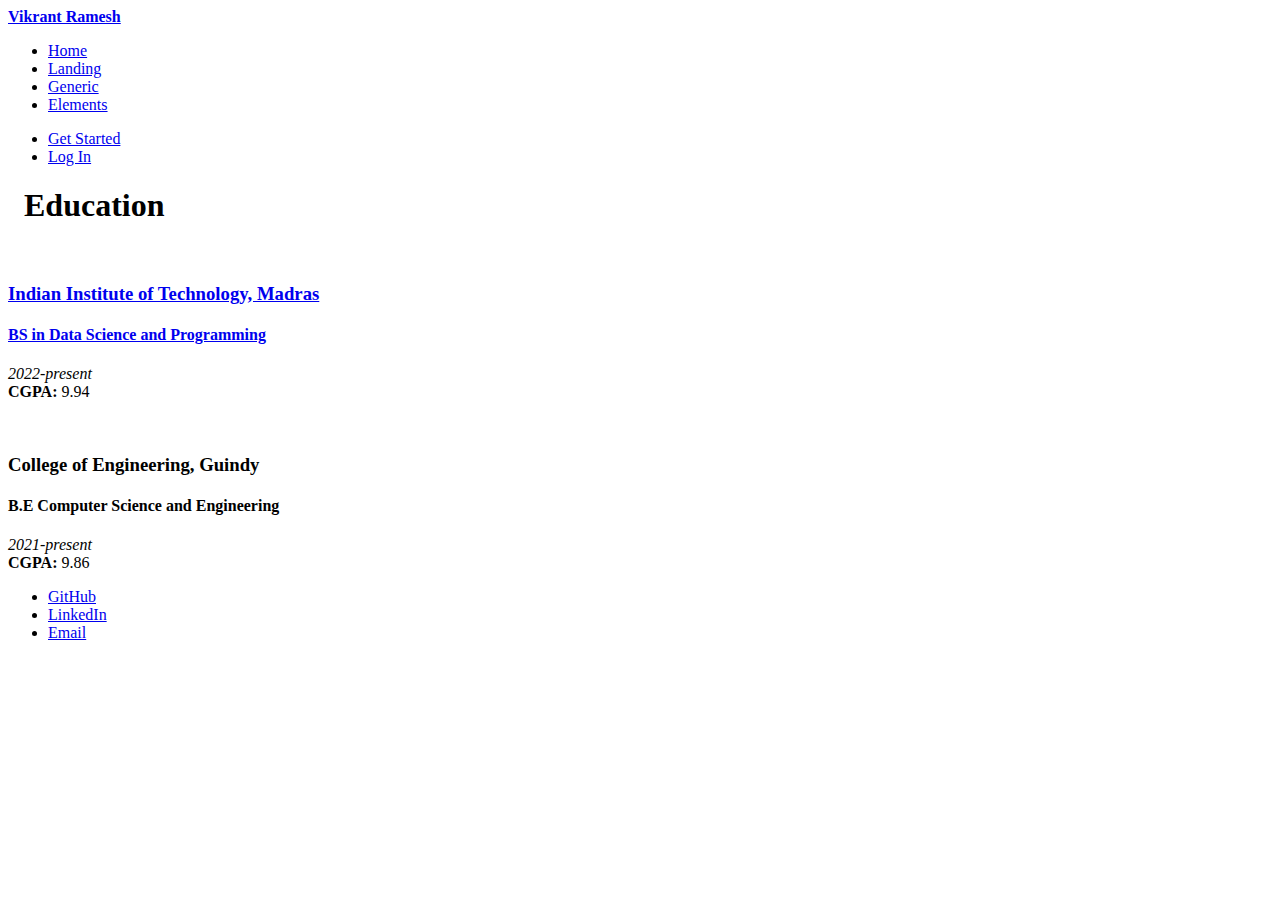
==== education.html @ 9e422441 "Add files via upload" ====
<!DOCTYPE HTML>
<!--
	Forty by HTML5 UP
	html5up.net | @ajlkn
	Free for personal and commercial use under the CCA 3.0 license (html5up.net/license)
-->
<html>
	<head>
		<title>Education</title>
		<meta charset="utf-8" />
		<meta name="viewport" content="width=device-width, initial-scale=1, user-scalable=no" />
		<link rel="stylesheet" href="assets/css/main2.css" />
		<noscript><link rel="stylesheet" href="assets/css/noscript1.css" /></noscript>
	</head>
	<body class="is-preload">

		<!-- Wrapper -->
			<div id="wrapper">

				<!-- Header -->
					<header id="header" class="alt">
						<a href="index.html" class="logo"><strong>Vikrant Ramesh</strong> </a>
					</header>

				<!-- Menu -->
					<nav id="menu">
						<ul class="links">
							<li><a href="index.html">Home</a></li>
							<li><a href="landing.html">Landing</a></li>
							<li><a href="generic.html">Generic</a></li>
							<li><a href="elements.html">Elements</a></li>
						</ul>
						<ul class="actions stacked">
							<li><a href="#" class="button primary fit">Get Started</a></li>
							<li><a href="#" class="button fit">Log In</a></li>
						</ul>
					</nav>

				<!-- Main -->
					<div id="main" class="alt">

						<!-- One -->
							<section id="one" >
								<div class="inner">
									<header class="major">
										<h1 style="margin-left: 1rem;">Education</h1>
									</header>
									<!-- <span class="image main"><img src="images/pic11.jpg" alt="" /></span>
									<p>Donec eget ex magna. Interdum et malesuada fames ac ante ipsum primis in faucibus. Pellentesque venenatis dolor imperdiet dolor mattis sagittis. Praesent rutrum sem diam, vitae egestas enim auctor sit amet. Pellentesque leo mauris, consectetur id ipsum sit amet, fergiat. Pellentesque in mi eu massa lacinia malesuada et a elit. Donec urna ex, lacinia in purus ac, pretium pulvinar mauris. Curabitur sapien risus, commodo eget turpis at, elementum convallis elit. Pellentesque enim turpis, hendrerit.</p>
									<p>Lorem ipsum dolor sit amet, consectetur adipiscing elit. Duis dapibus rutrum facilisis. Class aptent taciti sociosqu ad litora torquent per conubia nostra, per inceptos himenaeos. Etiam tristique libero eu nibh porttitor fermentum. Nullam venenatis erat id vehicula viverra. Nunc ultrices eros ut ultricies condimentum. Mauris risus lacus, blandit sit amet venenatis non, bibendum vitae dolor. Nunc lorem mauris, fringilla in aliquam at, euismod in lectus. Pellentesque habitant morbi tristique senectus et netus et malesuada fames ac turpis egestas. In non lorem sit amet elit placerat maximus. Pellentesque aliquam maximus risus, vel sed vehicula.</p>
									<p>Interdum et malesuada fames ac ante ipsum primis in faucibus. Pellentesque venenatis dolor imperdiet dolor mattis sagittis. Praesent rutrum sem diam, vitae egestas enim auctor sit amet. Pellentesque leo mauris, consectetur id ipsum sit amet, fersapien risus, commodo eget turpis at, elementum convallis elit. Pellentesque enim turpis, hendrerit tristique lorem ipsum dolor.</p> -->
									<section id="two" class="spotlights">
										<section class = "ind">
											<a href="https://app.onlinedegree.iitm.ac.in/student/22F1001029" class="image cont">
												<img src="images\iitm.png" alt="" data-position="center center" />
											</a>
											<div class="content">
												<div class="inner">
													<header class="major">
														<a href="https://app.onlinedegree.iitm.ac.in/student/22F1001029" class = "linked">
															<h3><b>Indian Institute of Technology, Madras</b></h3><h4>BS in Data Science and Programming </h4>
														</a>
													</header>
													<p><i>2022-present</i><br>
                                                        <b>CGPA:</b> 9.94</p>
													
												</div>
											</div>
										</section>
										<section class = "ind">
											<a class="image cont">
												<img src="images\ceg.png" alt="" data-position="center center" />
											</a>
											<div class="content">
												<div class="inner">
													<header class="major">
														<a class = "linked">
															<h3><b>College of Engineering, Guindy</b></h3><h4>B.E Computer Science and Engineering </h4>
														</a>
													</header>
													<p><i>2021-present</i><br>
                                                        <b>CGPA:</b> 9.86</p>
												</div>
											</div>
										</section>
                                </section>
                                </div>
                            </section>

                    </div>
				<!-- Footer -->
					<footer id="footer">
						<div class="inner">
							<ul class="icons">
								<li><a href="https://github.com/VikrantRamesh" class="icon brands alt fa-github"><span class="label">GitHub</span></a></li>
								<li><a href="https://www.linkedin.com/in/vikrant-ramesh-046061190/" class="icon brands alt fa-linkedin-in"><span class="label">LinkedIn</span></a></li>
								<li><a href="mailto: rvikrant2004@gmail.com" class="icon far  alt fa-envelope"><span class="label">Email</span></a></li>
							</ul>
						</div>
					</footer>

			</div>

		<!-- Scripts -->
			<script src="assets/js/jquery.min.js"></script>
			<script src="assets/js/jquery.scrolly.min.js"></script>
			<script src="assets/js/jquery.scrollex.min.js"></script>
			<script src="assets/js/browser.min.js"></script>
			<script src="assets/js/breakpoints.min.js"></script>
			<script src="assets/js/util.js"></script>
			<script src="assets/js/main.js"></script>

	</body>
</html>
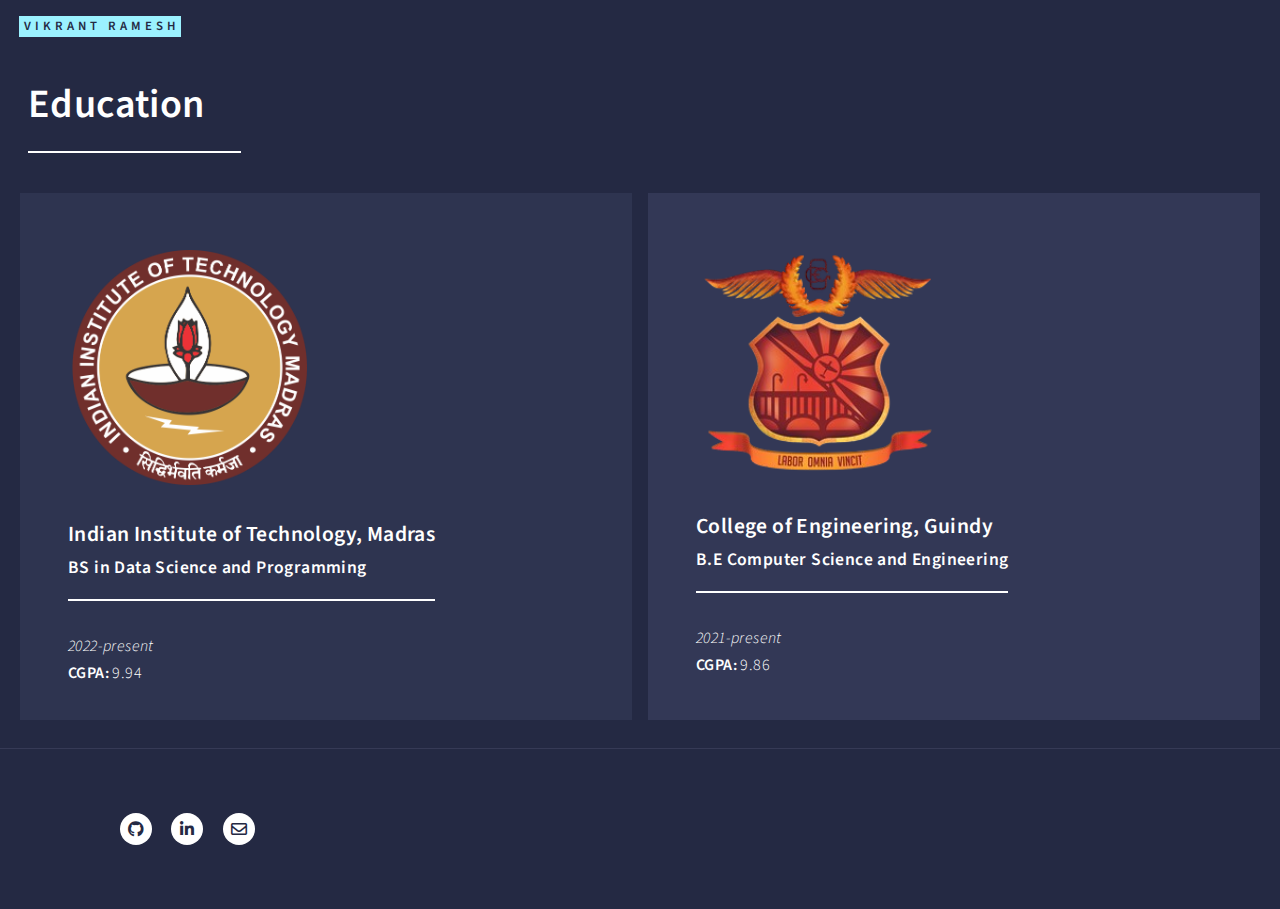
==== commit 1e60e757: "Updating Analytics" ====
--- a/education.html
+++ b/education.html
@@ -12,6 +12,15 @@
 		<link rel="stylesheet" href="assets/css/main2.css" />
 		<noscript><link rel="stylesheet" href="assets/css/noscript1.css" /></noscript>
 	</head>
+		<!-- Google tag (gtag.js) -->
+	<script async src="https://www.googletagmanager.com/gtag/js?id=G-62KSE2J2TE"></script>
+	<script>
+	window.dataLayer = window.dataLayer || [];
+	function gtag(){dataLayer.push(arguments);}
+	gtag('js', new Date());
+
+	gtag('config', 'G-62KSE2J2TE');
+	</script>
 	<body class="is-preload">
 
 		<!-- Wrapper -->
--- a/assets/css/main2.css
+++ b/assets/css/main2.css
@@ -0,0 +1,4063 @@
+@import url(fontawesome-all.min.css);
+@import url("https://fonts.googleapis.com/css?family=Source+Sans+Pro:300,300italic,600,600italic");
+
+/*
+	Forty by HTML5 UP
+	html5up.net | @ajlkn
+	Free for personal and commercial use under the CCA 3.0 license (html5up.net/license)
+*/
+
+html, body, div, span, applet, object,
+iframe, h1, h2, h3, h4, h5, h6, p, blockquote,
+pre, a, abbr, acronym, address, big, cite,
+code, del, dfn, em, img, ins, kbd, q, s, samp,
+small, strike, strong, sub, sup, tt, var, b,
+u, i, center, dl, dt, dd, ol, ul, li, fieldset,
+form, label, legend, table, caption, tbody,
+tfoot, thead, tr, th, td, article, aside,
+canvas, details, embed, figure, figcaption,
+footer, header, hgroup, menu, nav, output, ruby,
+section, summary, time, mark, audio, video {
+	margin: 0;
+	padding: 0;
+	border: 0;
+	font-size: 100%;
+	font: inherit;
+	vertical-align: baseline;}
+
+article, aside, details, figcaption, figure,
+footer, header, hgroup, menu, nav, section {
+	display: block;}
+
+body {
+	line-height: 1;
+}
+
+ol, ul {
+	list-style: none;
+}
+
+blockquote, q {
+	quotes: none;
+}
+
+	blockquote:before, blockquote:after, q:before, q:after {
+		content: '';
+		content: none;
+	}
+
+table {
+	border-collapse: collapse;
+	border-spacing: 0;
+}
+
+body {
+	-webkit-text-size-adjust: none;
+}
+
+mark {
+	background-color: transparent;
+	color: inherit;
+}
+
+input::-moz-focus-inner {
+	border: 0;
+	padding: 0;
+}
+
+input, select, textarea {
+	-moz-appearance: none;
+	-webkit-appearance: none;
+	-ms-appearance: none;
+	appearance: none;
+}
+
+/* Basic */
+
+	@-ms-viewport {
+		width: device-width;
+	}
+
+	body {
+		-ms-overflow-style: scrollbar;
+	}
+
+	@media screen and (max-width: 480px) {
+
+		html, body {
+			min-width: 320px;
+		}
+
+	}
+
+	html {
+		box-sizing: border-box;
+	}
+
+	*, *:before, *:after {
+		box-sizing: inherit;
+	}
+
+	body {
+		background: #242943;
+	}
+
+		/* body.is-preload *, body.is-preload *:before, body.is-preload *:after {
+			-moz-animation: none !important;
+			-webkit-animation: none !important;
+			-ms-animation: none !important;
+			animation: none !important;
+			-moz-transition: none !important;
+			-webkit-transition: none !important;
+			-ms-transition: none !important;
+			transition: none !important;
+		} */
+
+/* Type */
+
+	body, input, select, textarea {
+		color: #ffffff;
+		font-family: "Source Sans Pro", Helvetica, sans-serif;
+		font-size: 17pt;
+		font-weight: 300;
+		letter-spacing: 0.025em;
+		line-height: 1.65;
+	}
+
+		@media screen and (max-width: 1680px) {
+
+			body, input, select, textarea {
+				font-size: 14pt;
+			}
+
+		}
+
+		@media screen and (max-width: 1280px) {
+
+			body, input, select, textarea {
+				font-size: 12pt;
+			}
+
+		}
+
+		@media screen and (max-width: 360px) {
+
+			body, input, select, textarea {
+				font-size: 11pt;
+			}
+
+		}
+
+	a {
+		-moz-transition: color 0.2s ease-in-out, border-bottom-color 0.2s ease-in-out;
+		-webkit-transition: color 0.2s ease-in-out, border-bottom-color 0.2s ease-in-out;
+		-ms-transition: color 0.2s ease-in-out, border-bottom-color 0.2s ease-in-out;
+		transition: color 0.2s ease-in-out, border-bottom-color 0.2s ease-in-out;
+		border-bottom: dotted 1px;
+		color: inherit;
+		text-decoration: none;
+	}
+
+		a:hover {
+			border-bottom-color: transparent;
+			color: #9bf1ff !important;
+		}
+
+		a:active {
+			color: #53e3fb !important;
+		}
+
+	strong, b {
+		color: #ffffff;
+		font-weight: 600;
+	}
+
+	em, i {
+		font-style: italic;
+	}
+
+	p {
+		margin: 0 0 2em 0;
+	}
+
+	h1,  h3, h4, h5, h6 {
+		color: #ffffff;
+		font-weight: 600;
+		line-height: 1.65;
+		margin: 0 0 1em 0;
+	}
+
+		h1 a, h2 a, h3 a, h4 a, h5 a, h6 a {
+			color: inherit;
+			border-bottom: 0;
+		}
+
+	h1 {
+		font-size: 2.5em;
+	}
+
+	h2 {
+		font-size: 1.75em;
+	}
+
+	h3 {
+		font-size: 1.35em;
+	}
+
+	h4 {
+		font-size: 1.1em;
+	}
+
+	h5 {
+		font-size: 0.9em;
+	}
+
+	h6 {
+		font-size: 0.7em;
+	}
+
+	@media screen and (max-width: 736px) {
+
+		h1 {
+			font-size: 2em;
+		}
+
+		h2 {
+			font-size: 1.5em;
+		}
+
+		h3 {
+			font-size: 1.25em;
+		}
+
+	}
+
+	sub {
+		font-size: 0.8em;
+		position: relative;
+		top: 0.5em;
+	}
+
+	sup {
+		font-size: 0.8em;
+		position: relative;
+		top: -0.5em;
+	}
+
+	blockquote {
+		border-left: solid 4px rgba(212, 212, 255, 0.1);
+		font-style: italic;
+		margin: 0 0 2em 0;
+		padding: 0.5em 0 0.5em 2em;
+	}
+
+	code {
+		background: rgba(212, 212, 255, 0.035);
+		font-family: "Courier New", monospace;
+		font-size: 0.9em;
+		margin: 0 0.25em;
+		padding: 0.25em 0.65em;
+	}
+
+	pre {
+		-webkit-overflow-scrolling: touch;
+		font-family: "Courier New", monospace;
+		font-size: 0.9em;
+		margin: 0 0 2em 0;
+	}
+
+		pre code {
+			display: block;
+			line-height: 1.75;
+			padding: 1em 1.5em;
+			overflow-x: auto;
+		}
+
+	hr {
+		border: 0;
+		border-bottom: solid 1px rgba(212, 212, 255, 0.1);
+		margin: 2em 0;
+	}
+
+		hr.major {
+			margin: 3em 0;
+		}
+
+	.align-left {
+		text-align: left;
+	}
+
+	.align-center {
+		text-align: center;
+	}
+
+	.align-right {
+		text-align: right;
+	}
+
+/* Row */
+
+	.row {
+		display: flex;
+		flex-wrap: wrap;
+		box-sizing: border-box;
+		align-items: stretch;
+	}
+
+		.row > * {
+			box-sizing: border-box;
+		}
+
+		.row.gtr-uniform > * > :last-child {
+			margin-bottom: 0;
+		}
+
+		.row.aln-left {
+			justify-content: flex-start;
+		}
+
+		.row.aln-center {
+			justify-content: center;
+		}
+
+		.row.aln-right {
+			justify-content: flex-end;
+		}
+
+		.row.aln-top {
+			align-items: flex-start;
+		}
+
+		.row.aln-middle {
+			align-items: center;
+		}
+
+		.row.aln-bottom {
+			align-items: flex-end;
+		}
+
+		.row > .imp {
+			order: -1;
+		}
+
+		.row > .col-1 {
+			width: 8.33333%;
+		}
+
+		.row > .off-1 {
+			margin-left: 8.33333%;
+		}
+
+		.row > .col-2 {
+			width: 16.66667%;
+		}
+
+		.row > .off-2 {
+			margin-left: 16.66667%;
+		}
+
+		.row > .col-3 {
+			width: 25%;
+		}
+
+		.row > .off-3 {
+			margin-left: 25%;
+		}
+
+		.row > .col-4 {
+			width: 33.33333%;
+		}
+
+		.row > .off-4 {
+			margin-left: 33.33333%;
+		}
+
+		.row > .col-5 {
+			width: 41.66667%;
+		}
+
+		.row > .off-5 {
+			margin-left: 41.66667%;
+		}
+
+		.row > .col-6 {
+			width: 50%;
+		}
+
+		.row > .off-6 {
+			margin-left: 50%;
+		}
+
+		.row > .col-7 {
+			width: 58.33333%;
+		}
+
+		.row > .off-7 {
+			margin-left: 58.33333%;
+		}
+
+		.row > .col-8 {
+			width: 66.66667%;
+		}
+
+		.row > .off-8 {
+			margin-left: 66.66667%;
+		}
+
+		.row > .col-9 {
+			width: 75%;
+		}
+
+		.row > .off-9 {
+			margin-left: 75%;
+		}
+
+		.row > .col-10 {
+			width: 83.33333%;
+		}
+
+		.row > .off-10 {
+			margin-left: 83.33333%;
+		}
+
+		.row > .col-11 {
+			width: 91.66667%;
+		}
+
+		.row > .off-11 {
+			margin-left: 91.66667%;
+		}
+
+		.row > .col-12 {
+			width: 100%;
+		}
+
+		.row > .off-12 {
+			margin-left: 100%;
+		}
+
+		.row.gtr-0 {
+			margin-top: 0;
+			margin-left: 0em;
+		}
+
+			.row.gtr-0 > * {
+				padding: 0 0 0 0em;
+			}
+
+			.row.gtr-0.gtr-uniform {
+				margin-top: 0em;
+			}
+
+				.row.gtr-0.gtr-uniform > * {
+					padding-top: 0em;
+				}
+
+		.row.gtr-25 {
+			margin-top: 0;
+			margin-left: -0.5em;
+		}
+
+			.row.gtr-25 > * {
+				padding: 0 0 0 0.5em;
+			}
+
+			.row.gtr-25.gtr-uniform {
+				margin-top: -0.5em;
+			}
+
+				.row.gtr-25.gtr-uniform > * {
+					padding-top: 0.5em;
+				}
+
+		.row.gtr-50 {
+			margin-top: 0;
+			margin-left: -1em;
+		}
+
+			.row.gtr-50 > * {
+				padding: 0 0 0 1em;
+			}
+
+			.row.gtr-50.gtr-uniform {
+				margin-top: -1em;
+			}
+
+				.row.gtr-50.gtr-uniform > * {
+					padding-top: 1em;
+				}
+
+		.row {
+			margin-top: 0;
+			margin-left: -2em;
+		}
+
+			.row > * {
+				padding: 0 0 0 2em;
+			}
+
+			.row.gtr-uniform {
+				margin-top: -2em;
+			}
+
+				.row.gtr-uniform > * {
+					padding-top: 2em;
+				}
+
+		.row.gtr-150 {
+			margin-top: 0;
+			margin-left: -3em;
+		}
+
+			.row.gtr-150 > * {
+				padding: 0 0 0 3em;
+			}
+
+			.row.gtr-150.gtr-uniform {
+				margin-top: -3em;
+			}
+
+				.row.gtr-150.gtr-uniform > * {
+					padding-top: 3em;
+				}
+
+		.row.gtr-200 {
+			margin-top: 0;
+			margin-left: -4em;
+		}
+
+			.row.gtr-200 > * {
+				padding: 0 0 0 4em;
+			}
+
+			.row.gtr-200.gtr-uniform {
+				margin-top: -4em;
+			}
+
+				.row.gtr-200.gtr-uniform > * {
+					padding-top: 4em;
+				}
+
+		@media screen and (max-width: 1680px) {
+
+			.row {
+				display: flex;
+				flex-wrap: wrap;
+				box-sizing: border-box;
+				align-items: stretch;
+			}
+
+				.row > * {
+					box-sizing: border-box;
+				}
+
+				.row.gtr-uniform > * > :last-child {
+					margin-bottom: 0;
+				}
+
+				.row.aln-left {
+					justify-content: flex-start;
+				}
+
+				.row.aln-center {
+					justify-content: center;
+				}
+
+				.row.aln-right {
+					justify-content: flex-end;
+				}
+
+				.row.aln-top {
+					align-items: flex-start;
+				}
+
+				.row.aln-middle {
+					align-items: center;
+				}
+
+				.row.aln-bottom {
+					align-items: flex-end;
+				}
+
+				.row > .imp-xlarge {
+					order: -1;
+				}
+
+				.row > .col-1-xlarge {
+					width: 8.33333%;
+				}
+
+				.row > .off-1-xlarge {
+					margin-left: 8.33333%;
+				}
+
+				.row > .col-2-xlarge {
+					width: 16.66667%;
+				}
+
+				.row > .off-2-xlarge {
+					margin-left: 16.66667%;
+				}
+
+				.row > .col-3-xlarge {
+					width: 25%;
+				}
+
+				.row > .off-3-xlarge {
+					margin-left: 25%;
+				}
+
+				.row > .col-4-xlarge {
+					width: 33.33333%;
+				}
+
+				.row > .off-4-xlarge {
+					margin-left: 33.33333%;
+				}
+
+				.row > .col-5-xlarge {
+					width: 41.66667%;
+				}
+
+				.row > .off-5-xlarge {
+					margin-left: 41.66667%;
+				}
+
+				.row > .col-6-xlarge {
+					width: 50%;
+				}
+
+				.row > .off-6-xlarge {
+					margin-left: 50%;
+				}
+
+				.row > .col-7-xlarge {
+					width: 58.33333%;
+				}
+
+				.row > .off-7-xlarge {
+					margin-left: 58.33333%;
+				}
+
+				.row > .col-8-xlarge {
+					width: 66.66667%;
+				}
+
+				.row > .off-8-xlarge {
+					margin-left: 66.66667%;
+				}
+
+				.row > .col-9-xlarge {
+					width: 75%;
+				}
+
+				.row > .off-9-xlarge {
+					margin-left: 75%;
+				}
+
+				.row > .col-10-xlarge {
+					width: 83.33333%;
+				}
+
+				.row > .off-10-xlarge {
+					margin-left: 83.33333%;
+				}
+
+				.row > .col-11-xlarge {
+					width: 91.66667%;
+				}
+
+				.row > .off-11-xlarge {
+					margin-left: 91.66667%;
+				}
+
+				.row > .col-12-xlarge {
+					width: 100%;
+				}
+
+				.row > .off-12-xlarge {
+					margin-left: 100%;
+				}
+
+				.row.gtr-0 {
+					margin-top: 0;
+					margin-left: 0em;
+				}
+
+					.row.gtr-0 > * {
+						padding: 0 0 0 0em;
+					}
+
+					.row.gtr-0.gtr-uniform {
+						margin-top: 0em;
+					}
+
+						.row.gtr-0.gtr-uniform > * {
+							padding-top: 0em;
+						}
+
+				.row.gtr-25 {
+					margin-top: 0;
+					margin-left: -0.5em;
+				}
+
+					.row.gtr-25 > * {
+						padding: 0 0 0 0.5em;
+					}
+
+					.row.gtr-25.gtr-uniform {
+						margin-top: -0.5em;
+					}
+
+						.row.gtr-25.gtr-uniform > * {
+							padding-top: 0.5em;
+						}
+
+				.row.gtr-50 {
+					margin-top: 0;
+					margin-left: -1em;
+				}
+
+					.row.gtr-50 > * {
+						padding: 0 0 0 1em;
+					}
+
+					.row.gtr-50.gtr-uniform {
+						margin-top: -1em;
+					}
+
+						.row.gtr-50.gtr-uniform > * {
+							padding-top: 1em;
+						}
+
+				.row {
+					margin-top: 0;
+					margin-left: -2em;
+				}
+
+					.row > * {
+						padding: 0 0 0 2em;
+					}
+
+					.row.gtr-uniform {
+						margin-top: -2em;
+					}
+
+						.row.gtr-uniform > * {
+							padding-top: 2em;
+						}
+
+				.row.gtr-150 {
+					margin-top: 0;
+					margin-left: -3em;
+				}
+
+					.row.gtr-150 > * {
+						padding: 0 0 0 3em;
+					}
+
+					.row.gtr-150.gtr-uniform {
+						margin-top: -3em;
+					}
+
+						.row.gtr-150.gtr-uniform > * {
+							padding-top: 3em;
+						}
+
+				.row.gtr-200 {
+					margin-top: 0;
+					margin-left: -4em;
+				}
+
+					.row.gtr-200 > * {
+						padding: 0 0 0 4em;
+					}
+
+					.row.gtr-200.gtr-uniform {
+						margin-top: -4em;
+					}
+
+						.row.gtr-200.gtr-uniform > * {
+							padding-top: 4em;
+						}
+
+		}
+
+		@media screen and (max-width: 1280px) {
+
+			.row {
+				display: flex;
+				flex-wrap: wrap;
+				box-sizing: border-box;
+				align-items: stretch;
+			}
+
+				.row > * {
+					box-sizing: border-box;
+				}
+
+				.row.gtr-uniform > * > :last-child {
+					margin-bottom: 0;
+				}
+
+				.row.aln-left {
+					justify-content: flex-start;
+				}
+
+				.row.aln-center {
+					justify-content: center;
+				}
+
+				.row.aln-right {
+					justify-content: flex-end;
+				}
+
+				.row.aln-top {
+					align-items: flex-start;
+				}
+
+				.row.aln-middle {
+					align-items: center;
+				}
+
+				.row.aln-bottom {
+					align-items: flex-end;
+				}
+
+				.row > .imp-large {
+					order: -1;
+				}
+
+				.row > .col-1-large {
+					width: 8.33333%;
+				}
+
+				.row > .off-1-large {
+					margin-left: 8.33333%;
+				}
+
+				.row > .col-2-large {
+					width: 16.66667%;
+				}
+
+				.row > .off-2-large {
+					margin-left: 16.66667%;
+				}
+
+				.row > .col-3-large {
+					width: 25%;
+				}
+
+				.row > .off-3-large {
+					margin-left: 25%;
+				}
+
+				.row > .col-4-large {
+					width: 33.33333%;
+				}
+
+				.row > .off-4-large {
+					margin-left: 33.33333%;
+				}
+
+				.row > .col-5-large {
+					width: 41.66667%;
+				}
+
+				.row > .off-5-large {
+					margin-left: 41.66667%;
+				}
+
+				.row > .col-6-large {
+					width: 50%;
+				}
+
+				.row > .off-6-large {
+					margin-left: 50%;
+				}
+
+				.row > .col-7-large {
+					width: 58.33333%;
+				}
+
+				.row > .off-7-large {
+					margin-left: 58.33333%;
+				}
+
+				.row > .col-8-large {
+					width: 66.66667%;
+				}
+
+				.row > .off-8-large {
+					margin-left: 66.66667%;
+				}
+
+				.row > .col-9-large {
+					width: 75%;
+				}
+
+				.row > .off-9-large {
+					margin-left: 75%;
+				}
+
+				.row > .col-10-large {
+					width: 83.33333%;
+				}
+
+				.row > .off-10-large {
+					margin-left: 83.33333%;
+				}
+
+				.row > .col-11-large {
+					width: 91.66667%;
+				}
+
+				.row > .off-11-large {
+					margin-left: 91.66667%;
+				}
+
+				.row > .col-12-large {
+					width: 100%;
+				}
+
+				.row > .off-12-large {
+					margin-left: 100%;
+				}
+
+				.row.gtr-0 {
+					margin-top: 0;
+					margin-left: 0em;
+				}
+
+					.row.gtr-0 > * {
+						padding: 0 0 0 0em;
+					}
+
+					.row.gtr-0.gtr-uniform {
+						margin-top: 0em;
+					}
+
+						.row.gtr-0.gtr-uniform > * {
+							padding-top: 0em;
+						}
+
+				.row.gtr-25 {
+					margin-top: 0;
+					margin-left: -0.375em;
+				}
+
+					.row.gtr-25 > * {
+						padding: 0 0 0 0.375em;
+					}
+
+					.row.gtr-25.gtr-uniform {
+						margin-top: -0.375em;
+					}
+
+						.row.gtr-25.gtr-uniform > * {
+							padding-top: 0.375em;
+						}
+
+				.row.gtr-50 {
+					margin-top: 0;
+					margin-left: -0.75em;
+				}
+
+					.row.gtr-50 > * {
+						padding: 0 0 0 0.75em;
+					}
+
+					.row.gtr-50.gtr-uniform {
+						margin-top: -0.75em;
+					}
+
+						.row.gtr-50.gtr-uniform > * {
+							padding-top: 0.75em;
+						}
+
+				.row {
+					margin-top: 0;
+					margin-left: -1.5em;
+				}
+
+					.row > * {
+						padding: 0 0 0 1.5em;
+					}
+
+					.row.gtr-uniform {
+						margin-top: -1.5em;
+					}
+
+						.row.gtr-uniform > * {
+							padding-top: 1.5em;
+						}
+
+				.row.gtr-150 {
+					margin-top: 0;
+					margin-left: -2.25em;
+				}
+
+					.row.gtr-150 > * {
+						padding: 0 0 0 2.25em;
+					}
+
+					.row.gtr-150.gtr-uniform {
+						margin-top: -2.25em;
+					}
+
+						.row.gtr-150.gtr-uniform > * {
+							padding-top: 2.25em;
+						}
+
+				.row.gtr-200 {
+					margin-top: 0;
+					margin-left: -3em;
+				}
+
+					.row.gtr-200 > * {
+						padding: 0 0 0 3em;
+					}
+
+					.row.gtr-200.gtr-uniform {
+						margin-top: -3em;
+					}
+
+						.row.gtr-200.gtr-uniform > * {
+							padding-top: 3em;
+						}
+
+		}
+
+		@media screen and (max-width: 980px) {
+
+			.row {
+				display: flex;
+				flex-wrap: wrap;
+				box-sizing: border-box;
+				align-items: stretch;
+			}
+
+				.row > * {
+					box-sizing: border-box;
+				}
+
+				.row.gtr-uniform > * > :last-child {
+					margin-bottom: 0;
+				}
+
+				.row.aln-left {
+					justify-content: flex-start;
+				}
+
+				.row.aln-center {
+					justify-content: center;
+				}
+
+				.row.aln-right {
+					justify-content: flex-end;
+				}
+
+				.row.aln-top {
+					align-items: flex-start;
+				}
+
+				.row.aln-middle {
+					align-items: center;
+				}
+
+				.row.aln-bottom {
+					align-items: flex-end;
+				}
+
+				.row > .imp-medium {
+					order: -1;
+				}
+
+				.row > .col-1-medium {
+					width: 8.33333%;
+				}
+
+				.row > .off-1-medium {
+					margin-left: 8.33333%;
+				}
+
+				.row > .col-2-medium {
+					width: 16.66667%;
+				}
+
+				.row > .off-2-medium {
+					margin-left: 16.66667%;
+				}
+
+				.row > .col-3-medium {
+					width: 25%;
+				}
+
+				.row > .off-3-medium {
+					margin-left: 25%;
+				}
+
+				.row > .col-4-medium {
+					width: 33.33333%;
+				}
+
+				.row > .off-4-medium {
+					margin-left: 33.33333%;
+				}
+
+				.row > .col-5-medium {
+					width: 41.66667%;
+				}
+
+				.row > .off-5-medium {
+					margin-left: 41.66667%;
+				}
+
+				.row > .col-6-medium {
+					width: 50%;
+				}
+
+				.row > .off-6-medium {
+					margin-left: 50%;
+				}
+
+				.row > .col-7-medium {
+					width: 58.33333%;
+				}
+
+				.row > .off-7-medium {
+					margin-left: 58.33333%;
+				}
+
+				.row > .col-8-medium {
+					width: 66.66667%;
+				}
+
+				.row > .off-8-medium {
+					margin-left: 66.66667%;
+				}
+
+				.row > .col-9-medium {
+					width: 75%;
+				}
+
+				.row > .off-9-medium {
+					margin-left: 75%;
+				}
+
+				.row > .col-10-medium {
+					width: 83.33333%;
+				}
+
+				.row > .off-10-medium {
+					margin-left: 83.33333%;
+				}
+
+				.row > .col-11-medium {
+					width: 91.66667%;
+				}
+
+				.row > .off-11-medium {
+					margin-left: 91.66667%;
+				}
+
+				.row > .col-12-medium {
+					width: 100%;
+				}
+
+				.row > .off-12-medium {
+					margin-left: 100%;
+				}
+
+				.row.gtr-0 {
+					margin-top: 0;
+					margin-left: 0em;
+				}
+
+					.row.gtr-0 > * {
+						padding: 0 0 0 0em;
+					}
+
+					.row.gtr-0.gtr-uniform {
+						margin-top: 0em;
+					}
+
+						.row.gtr-0.gtr-uniform > * {
+							padding-top: 0em;
+						}
+
+				.row.gtr-25 {
+					margin-top: 0;
+					margin-left: -0.375em;
+				}
+
+					.row.gtr-25 > * {
+						padding: 0 0 0 0.375em;
+					}
+
+					.row.gtr-25.gtr-uniform {
+						margin-top: -0.375em;
+					}
+
+						.row.gtr-25.gtr-uniform > * {
+							padding-top: 0.375em;
+						}
+
+				.row.gtr-50 {
+					margin-top: 0;
+					margin-left: -0.75em;
+				}
+
+					.row.gtr-50 > * {
+						padding: 0 0 0 0.75em;
+					}
+
+					.row.gtr-50.gtr-uniform {
+						margin-top: -0.75em;
+					}
+
+						.row.gtr-50.gtr-uniform > * {
+							padding-top: 0.75em;
+						}
+
+				.row {
+					margin-top: 0;
+					margin-left: -1.5em;
+				}
+
+					.row > * {
+						padding: 0 0 0 1.5em;
+					}
+
+					.row.gtr-uniform {
+						margin-top: -1.5em;
+					}
+
+						.row.gtr-uniform > * {
+							padding-top: 1.5em;
+						}
+
+				.row.gtr-150 {
+					margin-top: 0;
+					margin-left: -2.25em;
+				}
+
+					.row.gtr-150 > * {
+						padding: 0 0 0 2.25em;
+					}
+
+					.row.gtr-150.gtr-uniform {
+						margin-top: -2.25em;
+					}
+
+						.row.gtr-150.gtr-uniform > * {
+							padding-top: 2.25em;
+						}
+
+				.row.gtr-200 {
+					margin-top: 0;
+					margin-left: -3em;
+				}
+
+					.row.gtr-200 > * {
+						padding: 0 0 0 3em;
+					}
+
+					.row.gtr-200.gtr-uniform {
+						margin-top: -3em;
+					}
+
+						.row.gtr-200.gtr-uniform > * {
+							padding-top: 3em;
+						}
+
+		}
+
+		@media screen and (max-width: 736px) {
+
+			.row {
+				display: flex;
+				flex-wrap: wrap;
+				box-sizing: border-box;
+				align-items: stretch;
+			}
+
+				.row > * {
+					box-sizing: border-box;
+				}
+
+				.row.gtr-uniform > * > :last-child {
+					margin-bottom: 0;
+				}
+
+				.row.aln-left {
+					justify-content: flex-start;
+				}
+
+				.row.aln-center {
+					justify-content: center;
+				}
+
+				.row.aln-right {
+					justify-content: flex-end;
+				}
+
+				.row.aln-top {
+					align-items: flex-start;
+				}
+
+				.row.aln-middle {
+					align-items: center;
+				}
+
+				.row.aln-bottom {
+					align-items: flex-end;
+				}
+
+				.row > .imp-small {
+					order: -1;
+				}
+
+				.row > .col-1-small {
+					width: 8.33333%;
+				}
+
+				.row > .off-1-small {
+					margin-left: 8.33333%;
+				}
+
+				.row > .col-2-small {
+					width: 16.66667%;
+				}
+
+				.row > .off-2-small {
+					margin-left: 16.66667%;
+				}
+
+				.row > .col-3-small {
+					width: 25%;
+				}
+
+				.row > .off-3-small {
+					margin-left: 25%;
+				}
+
+				.row > .col-4-small {
+					width: 33.33333%;
+				}
+
+				.row > .off-4-small {
+					margin-left: 33.33333%;
+				}
+
+				.row > .col-5-small {
+					width: 41.66667%;
+				}
+
+				.row > .off-5-small {
+					margin-left: 41.66667%;
+				}
+
+				.row > .col-6-small {
+					width: 50%;
+				}
+
+				.row > .off-6-small {
+					margin-left: 50%;
+				}
+
+				.row > .col-7-small {
+					width: 58.33333%;
+				}
+
+				.row > .off-7-small {
+					margin-left: 58.33333%;
+				}
+
+				.row > .col-8-small {
+					width: 66.66667%;
+				}
+
+				.row > .off-8-small {
+					margin-left: 66.66667%;
+				}
+
+				.row > .col-9-small {
+					width: 75%;
+				}
+
+				.row > .off-9-small {
+					margin-left: 75%;
+				}
+
+				.row > .col-10-small {
+					width: 83.33333%;
+				}
+
+				.row > .off-10-small {
+					margin-left: 83.33333%;
+				}
+
+				.row > .col-11-small {
+					width: 91.66667%;
+				}
+
+				.row > .off-11-small {
+					margin-left: 91.66667%;
+				}
+
+				.row > .col-12-small {
+					width: 100%;
+				}
+
+				.row > .off-12-small {
+					margin-left: 100%;
+				}
+
+				.row.gtr-0 {
+					margin-top: 0;
+					margin-left: 0em;
+				}
+
+					.row.gtr-0 > * {
+						padding: 0 0 0 0em;
+					}
+
+					.row.gtr-0.gtr-uniform {
+						margin-top: 0em;
+					}
+
+						.row.gtr-0.gtr-uniform > * {
+							padding-top: 0em;
+						}
+
+				.row.gtr-25 {
+					margin-top: 0;
+					margin-left: -0.3125em;
+				}
+
+					.row.gtr-25 > * {
+						padding: 0 0 0 0.3125em;
+					}
+
+					.row.gtr-25.gtr-uniform {
+						margin-top: -0.3125em;
+					}
+
+						.row.gtr-25.gtr-uniform > * {
+							padding-top: 0.3125em;
+						}
+
+				.row.gtr-50 {
+					margin-top: 0;
+					margin-left: -0.625em;
+				}
+
+					.row.gtr-50 > * {
+						padding: 0 0 0 0.625em;
+					}
+
+					.row.gtr-50.gtr-uniform {
+						margin-top: -0.625em;
+					}
+
+						.row.gtr-50.gtr-uniform > * {
+							padding-top: 0.625em;
+						}
+
+				.row {
+					margin-top: 0;
+					margin-left: -1.25em;
+				}
+
+					.row > * {
+						padding: 0 0 0 1.25em;
+					}
+
+					.row.gtr-uniform {
+						margin-top: -1.25em;
+					}
+
+						.row.gtr-uniform > * {
+							padding-top: 1.25em;
+						}
+
+				.row.gtr-150 {
+					margin-top: 0;
+					margin-left: -1.875em;
+				}
+
+					.row.gtr-150 > * {
+						padding: 0 0 0 1.875em;
+					}
+
+					.row.gtr-150.gtr-uniform {
+						margin-top: -1.875em;
+					}
+
+						.row.gtr-150.gtr-uniform > * {
+							padding-top: 1.875em;
+						}
+
+				.row.gtr-200 {
+					margin-top: 0;
+					margin-left: -2.5em;
+				}
+
+					.row.gtr-200 > * {
+						padding: 0 0 0 2.5em;
+					}
+
+					.row.gtr-200.gtr-uniform {
+						margin-top: -2.5em;
+					}
+
+						.row.gtr-200.gtr-uniform > * {
+							padding-top: 2.5em;
+						}
+
+		}
+
+		@media screen and (max-width: 480px) {
+
+			.row {
+				display: flex;
+				flex-wrap: wrap;
+				box-sizing: border-box;
+				align-items: stretch;
+			}
+
+				.row > * {
+					box-sizing: border-box;
+				}
+
+				.row.gtr-uniform > * > :last-child {
+					margin-bottom: 0;
+				}
+
+				.row.aln-left {
+					justify-content: flex-start;
+				}
+
+				.row.aln-center {
+					justify-content: center;
+				}
+
+				.row.aln-right {
+					justify-content: flex-end;
+				}
+
+				.row.aln-top {
+					align-items: flex-start;
+				}
+
+				.row.aln-middle {
+					align-items: center;
+				}
+
+				.row.aln-bottom {
+					align-items: flex-end;
+				}
+
+				.row > .imp-xsmall {
+					order: -1;
+				}
+
+				.row > .col-1-xsmall {
+					width: 8.33333%;
+				}
+
+				.row > .off-1-xsmall {
+					margin-left: 8.33333%;
+				}
+
+				.row > .col-2-xsmall {
+					width: 16.66667%;
+				}
+
+				.row > .off-2-xsmall {
+					margin-left: 16.66667%;
+				}
+
+				.row > .col-3-xsmall {
+					width: 25%;
+				}
+
+				.row > .off-3-xsmall {
+					margin-left: 25%;
+				}
+
+				.row > .col-4-xsmall {
+					width: 33.33333%;
+				}
+
+				.row > .off-4-xsmall {
+					margin-left: 33.33333%;
+				}
+
+				.row > .col-5-xsmall {
+					width: 41.66667%;
+				}
+
+				.row > .off-5-xsmall {
+					margin-left: 41.66667%;
+				}
+
+				.row > .col-6-xsmall {
+					width: 50%;
+				}
+
+				.row > .off-6-xsmall {
+					margin-left: 50%;
+				}
+
+				.row > .col-7-xsmall {
+					width: 58.33333%;
+				}
+
+				.row > .off-7-xsmall {
+					margin-left: 58.33333%;
+				}
+
+				.row > .col-8-xsmall {
+					width: 66.66667%;
+				}
+
+				.row > .off-8-xsmall {
+					margin-left: 66.66667%;
+				}
+
+				.row > .col-9-xsmall {
+					width: 75%;
+				}
+
+				.row > .off-9-xsmall {
+					margin-left: 75%;
+				}
+
+				.row > .col-10-xsmall {
+					width: 83.33333%;
+				}
+
+				.row > .off-10-xsmall {
+					margin-left: 83.33333%;
+				}
+
+				.row > .col-11-xsmall {
+					width: 91.66667%;
+				}
+
+				.row > .off-11-xsmall {
+					margin-left: 91.66667%;
+				}
+
+				.row > .col-12-xsmall {
+					width: 100%;
+				}
+
+				.row > .off-12-xsmall {
+					margin-left: 100%;
+				}
+
+				.row.gtr-0 {
+					margin-top: 0;
+					margin-left: 0em;
+				}
+
+					.row.gtr-0 > * {
+						padding: 0 0 0 0em;
+					}
+
+					.row.gtr-0.gtr-uniform {
+						margin-top: 0em;
+					}
+
+						.row.gtr-0.gtr-uniform > * {
+							padding-top: 0em;
+						}
+
+				.row.gtr-25 {
+					margin-top: 0;
+					margin-left: -0.3125em;
+				}
+
+					.row.gtr-25 > * {
+						padding: 0 0 0 0.3125em;
+					}
+
+					.row.gtr-25.gtr-uniform {
+						margin-top: -0.3125em;
+					}
+
+						.row.gtr-25.gtr-uniform > * {
+							padding-top: 0.3125em;
+						}
+
+				.row.gtr-50 {
+					margin-top: 0;
+					margin-left: -0.625em;
+				}
+
+					.row.gtr-50 > * {
+						padding: 0 0 0 0.625em;
+					}
+
+					.row.gtr-50.gtr-uniform {
+						margin-top: -0.625em;
+					}
+
+						.row.gtr-50.gtr-uniform > * {
+							padding-top: 0.625em;
+						}
+
+				.row {
+					margin-top: 0;
+					margin-left: -1.25em;
+				}
+
+					.row > * {
+						padding: 0 0 0 1.25em;
+					}
+
+					.row.gtr-uniform {
+						margin-top: -1.25em;
+					}
+
+						.row.gtr-uniform > * {
+							padding-top: 1.25em;
+						}
+
+				.row.gtr-150 {
+					margin-top: 0;
+					margin-left: -1.875em;
+				}
+
+					.row.gtr-150 > * {
+						padding: 0 0 0 1.875em;
+					}
+
+					.row.gtr-150.gtr-uniform {
+						margin-top: -1.875em;
+					}
+
+						.row.gtr-150.gtr-uniform > * {
+							padding-top: 1.875em;
+						}
+
+				.row.gtr-200 {
+					margin-top: 0;
+					margin-left: -2.5em;
+				}
+
+					.row.gtr-200 > * {
+						padding: 0 0 0 2.5em;
+					}
+
+					.row.gtr-200.gtr-uniform {
+						margin-top: -2.5em;
+					}
+
+						.row.gtr-200.gtr-uniform > * {
+							padding-top: 2.5em;
+						}
+
+		}
+
+/* Section/Article */
+
+	section.special, article.special {
+		text-align: center;
+	}
+
+	header.major {
+		width: -moz-max-content;
+		width: -webkit-max-content;
+		width: -ms-max-content;
+		width: max-content;
+		margin-bottom: 2em;
+	}
+
+		header.major > :first-child {
+			margin-bottom: 0;
+			animation: fadeOutBlur 1.25s forwards;
+			width: calc(100% + 0.5em);
+		}
+
+			header.major > :first-child:after {
+				content: '';
+				background-color: #ffffff;
+				display: block;
+				height: 2px;
+				margin: 0.325em 0 0.5em 0;
+				width: 100%;
+			}
+
+		header.major > p {
+			font-size: 0.7em;
+			font-weight: 600;
+			letter-spacing: 0.25em;
+			margin-bottom: 0;
+			text-transform: uppercase;
+		}
+
+		body.is-ie header.major > :first-child:after {
+			max-width: 9em;
+		}
+
+		body.is-ie header.major > h1:after {
+			max-width: 100% !important;
+		}
+
+	@media screen and (max-width: 736px) {
+
+		header.major > p br {
+			display: none;
+		}
+
+	}
+
+/* Form */
+
+	form {
+		margin: 0 0 2em 0;
+	}
+
+		form > :last-child {
+			margin-bottom: 0;
+		}
+
+		form > .fields {
+			display: -moz-flex;
+			display: -webkit-flex;
+			display: -ms-flex;
+			display: flex;
+			-moz-flex-wrap: wrap;
+			-webkit-flex-wrap: wrap;
+			-ms-flex-wrap: wrap;
+			flex-wrap: wrap;
+			width: calc(100% + 3em);
+			margin: -1.5em 0 2em -1.5em;
+		}
+
+			form > .fields > .field {
+				-moz-flex-grow: 0;
+				-webkit-flex-grow: 0;
+				-ms-flex-grow: 0;
+				flex-grow: 0;
+				-moz-flex-shrink: 0;
+				-webkit-flex-shrink: 0;
+				-ms-flex-shrink: 0;
+				flex-shrink: 0;
+				padding: 1.5em 0 0 1.5em;
+				width: calc(100% - 1.5em);
+			}
+
+				form > .fields > .field.half {
+					width: calc(50% - 0.75em);
+				}
+
+				form > .fields > .field.third {
+					width: calc(100%/3 - 0.5em);
+				}
+
+				form > .fields > .field.quarter {
+					width: calc(25% - 0.375em);
+				}
+
+		@media screen and (max-width: 480px) {
+
+			form > .fields {
+				width: calc(100% + 3em);
+				margin: -1.5em 0 2em -1.5em;
+			}
+
+				form > .fields > .field {
+					padding: 1.5em 0 0 1.5em;
+					width: calc(100% - 1.5em);
+				}
+
+					form > .fields > .field.half {
+						width: calc(100% - 1.5em);
+					}
+
+					form > .fields > .field.third {
+						width: calc(100% - 1.5em);
+					}
+
+					form > .fields > .field.quarter {
+						width: calc(100% - 1.5em);
+					}
+
+		}
+
+	label {
+		color: #ffffff;
+		display: block;
+		font-size: 0.8em;
+		font-weight: 600;
+		letter-spacing: 0.25em;
+		margin: 0 0 1em 0;
+		text-transform: uppercase;
+	}
+
+	input[type="text"],
+	input[type="password"],
+	input[type="email"],
+	input[type="tel"],
+	input[type="search"],
+	input[type="url"],
+	select,
+	textarea {
+		-moz-appearance: none;
+		-webkit-appearance: none;
+		-ms-appearance: none;
+		appearance: none;
+		background: rgba(212, 212, 255, 0.035);
+		border: none;
+		border-radius: 0;
+		color: inherit;
+		display: block;
+		outline: 0;
+		padding: 0 1em;
+		text-decoration: none;
+		width: 100%;
+	}
+
+		input[type="text"]:invalid,
+		input[type="password"]:invalid,
+		input[type="email"]:invalid,
+		input[type="tel"]:invalid,
+		input[type="search"]:invalid,
+		input[type="url"]:invalid,
+		select:invalid,
+		textarea:invalid {
+			box-shadow: none;
+		}
+
+		input[type="text"]:focus,
+		input[type="password"]:focus,
+		input[type="email"]:focus,
+		input[type="tel"]:focus,
+		input[type="search"]:focus,
+		input[type="url"]:focus,
+		select:focus,
+		textarea:focus {
+			border-color: #9bf1ff;
+			box-shadow: 0 0 0 2px #9bf1ff;
+		}
+
+	select {
+		background-image: url("data:image/svg+xml;charset=utf8,%3Csvg xmlns='http://www.w3.org/2000/svg' width='40' height='40' preserveAspectRatio='none' viewBox='0 0 40 40'%3E%3Cpath d='M9.4,12.3l10.4,10.4l10.4-10.4c0.2-0.2,0.5-0.4,0.9-0.4c0.3,0,0.6,0.1,0.9,0.4l3.3,3.3c0.2,0.2,0.4,0.5,0.4,0.9 c0,0.4-0.1,0.6-0.4,0.9L20.7,31.9c-0.2,0.2-0.5,0.4-0.9,0.4c-0.3,0-0.6-0.1-0.9-0.4L4.3,17.3c-0.2-0.2-0.4-0.5-0.4-0.9 c0-0.4,0.1-0.6,0.4-0.9l3.3-3.3c0.2-0.2,0.5-0.4,0.9-0.4S9.1,12.1,9.4,12.3z' fill='rgba(212, 212, 255, 0.1)' /%3E%3C/svg%3E");
+		background-size: 1.25rem;
+		background-repeat: no-repeat;
+		background-position: calc(100% - 1rem) center;
+		height: 2.75em;
+		padding-right: 2.75em;
+		text-overflow: ellipsis;
+	}
+
+		select option {
+			color: #ffffff;
+			background: #242943;
+		}
+
+		select:focus::-ms-value {
+			background-color: transparent;
+		}
+
+		select::-ms-expand {
+			display: none;
+		}
+
+	input[type="text"],
+	input[type="password"],
+	input[type="email"],
+	input[type="tel"],
+	input[type="search"],
+	input[type="url"],
+	select {
+		height: 2.75em;
+	}
+
+	textarea {
+		padding: 0.75em 1em;
+	}
+
+	input[type="checkbox"],
+	input[type="radio"] {
+		-moz-appearance: none;
+		-webkit-appearance: none;
+		-ms-appearance: none;
+		appearance: none;
+		display: block;
+		float: left;
+		margin-right: -2em;
+		opacity: 0;
+		width: 1em;
+		z-index: -1;
+	}
+
+		input[type="checkbox"] + label,
+		input[type="radio"] + label {
+			text-decoration: none;
+			color: #ffffff;
+			cursor: pointer;
+			display: inline-block;
+			font-weight: 300;
+			padding-left: 2.65em;
+			padding-right: 0.75em;
+			position: relative;
+		}
+
+			input[type="checkbox"] + label:before,
+			input[type="radio"] + label:before {
+				-moz-osx-font-smoothing: grayscale;
+				-webkit-font-smoothing: antialiased;
+				display: inline-block;
+				font-style: normal;
+				font-variant: normal;
+				text-rendering: auto;
+				line-height: 1;
+				text-transform: none !important;
+				font-family: 'Font Awesome 5 Free';
+				font-weight: 900;
+			}
+
+			input[type="checkbox"] + label:before,
+			input[type="radio"] + label:before {
+				background: rgba(212, 212, 255, 0.035);
+				content: '';
+				display: inline-block;
+				font-size: 0.8em;
+				height: 2.0625em;
+				left: 0;
+				letter-spacing: 0;
+				line-height: 2.0625em;
+				position: absolute;
+				text-align: center;
+				top: 0;
+				width: 2.0625em;
+			}
+
+		input[type="checkbox"]:checked + label:before,
+		input[type="radio"]:checked + label:before {
+			background: #ffffff;
+			border-color: #9bf1ff;
+			content: '\f00c';
+			color: #242943;
+		}
+
+		input[type="checkbox"]:focus + label:before,
+		input[type="radio"]:focus + label:before {
+			box-shadow: 0 0 0 2px #9bf1ff;
+		}
+
+	input[type="radio"] + label:before {
+		border-radius: 100%;
+	}
+
+	::-webkit-input-placeholder {
+		color: rgba(244, 244, 255, 0.2) !important;
+		opacity: 1.0;
+	}
+
+	:-moz-placeholder {
+		color: rgba(244, 244, 255, 0.2) !important;
+		opacity: 1.0;
+	}
+
+	::-moz-placeholder {
+		color: rgba(244, 244, 255, 0.2) !important;
+		opacity: 1.0;
+	}
+
+	:-ms-input-placeholder {
+		color: rgba(244, 244, 255, 0.2) !important;
+		opacity: 1.0;
+	}
+
+/* Box */
+
+	.box {
+		border: solid 1px rgba(212, 212, 255, 0.1);
+		margin-bottom: 2em;
+		padding: 1.5em;
+	}
+
+		.box > :last-child,
+		.box > :last-child > :last-child,
+		.box > :last-child > :last-child > :last-child {
+			margin-bottom: 0;
+		}
+
+		.box.alt {
+			border: 0;
+			border-radius: 0;
+			padding: 0;
+		}
+
+/* Icon */
+
+	.icon {
+		text-decoration: none;
+		border-bottom: none;
+		position: relative;
+	}
+
+		.icon:before {
+			-moz-osx-font-smoothing: grayscale;
+			-webkit-font-smoothing: antialiased;
+			display: inline-block;
+			font-style: normal;
+			font-variant: normal;
+			text-rendering: auto;
+			line-height: 1;
+			text-transform: none !important;
+			font-family: 'Font Awesome 5 Free';
+			font-weight: 400;
+		}
+
+		.icon > .label {
+			display: none;
+		}
+
+		.icon:before {
+			line-height: inherit;
+		}
+
+		.icon.solid:before {
+			font-weight: 900;
+		}
+
+		.icon.brands:before {
+			font-family: 'Font Awesome 5 Brands';
+		}
+
+		.icon.alt:before {
+			background-color: #ffffff;
+			border-radius: 100%;
+			color: #242943;
+			display: inline-block;
+			height: 2em;
+			line-height: 2em;
+			text-align: center;
+			width: 2em;
+		}
+
+	a.icon.alt:before {
+		-moz-transition: background-color 0.2s ease-in-out;
+		-webkit-transition: background-color 0.2s ease-in-out;
+		-ms-transition: background-color 0.2s ease-in-out;
+		transition: background-color 0.2s ease-in-out;
+	}
+
+	a.icon.alt:hover:before {
+		background-color: #6fc3df;
+	}
+
+	a.icon.alt:active:before {
+		background-color: #37a6cb;
+	}
+
+/* Image */
+
+.cont{
+	display: flex!important;
+    justify-content: center;
+	align-items: center;
+	padding: 0 20px;
+}
+
+.ind{
+	padding: 2% 0 0;
+    flex: 1;
+    flex-direction: column!important;
+    margin: 0.5em;
+    align-items: flex-start; 
+    max-width: calc(50% - 1em); 
+}
+
+.ind .image.cont {
+    order: -1; /* Moves the image container to the top */
+    align-items: center;    
+    margin:  2rem 0 0 2rem ;
+}
+
+.ind .content {
+    text-align: left; 
+    align-self: flex-start;
+    padding: 1em;
+}
+
+
+/* Media query for smaller screens */
+@media screen and (max-width: 1024px) {
+    .ind {
+        flex: 1 1 100%; /* Each column takes 100% width for smaller screens */
+        max-width: calc(100% - 2em); /* Adjust this value according to your preference */
+    }
+	.ind .image.cont {
+		order: -1; /* Moves the image container to the top */
+		align-items: center;    
+		margin:  2rem 0 0 2rem ;
+		width:80%;
+	}
+}
+
+.linked > h3{
+	margin:0px;
+}
+
+.image-projects {
+	margin: 10px;
+	width:100%;
+	box-shadow: 0px 0px 10px rgba(255, 255, 255, 0.5);
+	border-radius: 20px!important; 
+
+}
+.image-comp {
+	margin: 20px;
+	width:60%!important;
+	box-shadow: 0px 0px 10px rgba(255, 255, 255, 0.5);
+	border-radius: 50px!important; 
+
+}
+
+
+	.image {
+		border: 0;
+		display: inline-block;
+		position: relative;
+	}
+
+		.image img {
+			display: block;
+		}
+
+		.image.left, .image.right {
+			max-width: 30%;
+		}
+
+			.image.left img, .image.right img {
+				width: 100%;
+			}
+
+		.image.left {
+			float: left;
+			margin: 0 1.5em 1.25em 0;
+			top: 0.25em;
+		}
+
+		.image.right {
+			float: right;
+			margin: 0 0 1.25em 1.5em;
+			top: 0.25em;
+		}
+
+		.image.fit {
+			display: block;
+			margin: 0 0 2em 0;
+			width: 100%;
+		}
+
+			.image.fit img {
+				width: 100%;
+			}
+
+		.image.main {
+			display: block;
+			margin: 2.5em 0;
+			width: 100%;
+		}
+
+			.image.main img {
+				width: 100%;
+			}
+
+			@media screen and (max-width: 736px) {
+
+				.image.main {
+					margin: 1.5em 0;
+				}
+
+			}
+
+/* List */
+
+	ol {
+		list-style: decimal;
+		margin: 0 0 2em 0;
+		padding-left: 1.25em;
+	}
+
+		ol li {
+			padding-left: 0.25em;
+		}
+
+	ul {
+		list-style: disc;
+		margin: 0 0 2em 0;
+		padding-left: 1em;
+	}
+
+		ul li {
+			padding-left: 0.5em;
+		}
+
+		ul.alt {
+			list-style: none;
+			padding-left: 0;
+		}
+
+			ul.alt li {
+				border-top: solid 1px rgba(212, 212, 255, 0.1);
+				padding: 0.5em 0;
+			}
+
+				ul.alt li:first-child {
+					border-top: 0;
+					padding-top: 0;
+				}
+
+	dl {
+		margin: 0 0 2em 0;
+	}
+
+		dl dt {
+			display: block;
+			font-weight: 600;
+			margin: 0 0 1em 0;
+		}
+
+		dl dd {
+			margin-left: 2em;
+		}
+
+/* Actions */
+
+	ul.actions {
+		display: -moz-flex;
+		display: -webkit-flex;
+		display: -ms-flex;
+		display: flex;
+		cursor: default;
+		list-style: none;
+		margin-left: -1em;
+		padding-left: 0;
+	}
+
+		ul.actions li {
+			padding: 0 0 0 1em;
+			vertical-align: middle;
+		}
+
+		ul.actions.special {
+			-moz-justify-content: center;
+			-webkit-justify-content: center;
+			-ms-justify-content: center;
+			justify-content: center;
+			width: 100%;
+			margin-left: 0;
+		}
+
+			ul.actions.special li:first-child {
+				padding-left: 0;
+			}
+
+		ul.actions.stacked {
+			-moz-flex-direction: column;
+			-webkit-flex-direction: column;
+			-ms-flex-direction: column;
+			flex-direction: column;
+			margin-left: 0;
+		}
+
+			ul.actions.stacked li {
+				padding: 1.3em 0 0 0;
+			}
+
+				ul.actions.stacked li:first-child {
+					padding-top: 0;
+				}
+
+		ul.actions.fit {
+			width: calc(100% + 1em);
+		}
+
+			ul.actions.fit li {
+				-moz-flex-grow: 1;
+				-webkit-flex-grow: 1;
+				-ms-flex-grow: 1;
+				flex-grow: 1;
+				-moz-flex-shrink: 1;
+				-webkit-flex-shrink: 1;
+				-ms-flex-shrink: 1;
+				flex-shrink: 1;
+				width: 100%;
+			}
+
+				ul.actions.fit li > * {
+					width: 100%;
+				}
+
+			ul.actions.fit.stacked {
+				width: 100%;
+			}
+
+/* Icons */
+
+	ul.icons {
+		cursor: default;
+		list-style: none;
+		padding-left: 0;
+	}
+
+		ul.icons li {
+			display: inline-block;
+			padding: 0 1em 0 0;
+		}
+
+			ul.icons li:last-child {
+				padding-right: 0;
+			}
+
+		@media screen and (max-width: 736px) {
+
+			ul.icons li {
+				padding: 0 0.75em 0 0;
+			}
+
+		}
+
+/* Pagination */
+
+	ul.pagination {
+		cursor: default;
+		list-style: none;
+		padding-left: 0;
+	}
+
+		ul.pagination li {
+			display: inline-block;
+			padding-left: 0;
+			vertical-align: middle;
+		}
+
+			ul.pagination li > .page {
+				-moz-transition: background-color 0.2s ease-in-out, color 0.2s ease-in-out;
+				-webkit-transition: background-color 0.2s ease-in-out, color 0.2s ease-in-out;
+				-ms-transition: background-color 0.2s ease-in-out, color 0.2s ease-in-out;
+				transition: background-color 0.2s ease-in-out, color 0.2s ease-in-out;
+				border-bottom: 0;
+				display: inline-block;
+				font-size: 0.8em;
+				font-weight: 600;
+				height: 1.5em;
+				line-height: 1.5em;
+				margin: 0 0.125em;
+				min-width: 1.5em;
+				padding: 0 0.5em;
+				text-align: center;
+			}
+
+				ul.pagination li > .page.active {
+					background-color: #ffffff;
+					color: #242943;
+				}
+
+					ul.pagination li > .page.active:hover {
+						background-color: #9bf1ff;
+						color: #242943 !important;
+					}
+
+					ul.pagination li > .page.active:active {
+						background-color: #53e3fb;
+					}
+
+			ul.pagination li:first-child {
+				padding-right: 0.75em;
+			}
+
+			ul.pagination li:last-child {
+				padding-left: 0.75em;
+			}
+
+		@media screen and (max-width: 480px) {
+
+			ul.pagination li:nth-child(n+2):nth-last-child(n+2) {
+				display: none;
+			}
+
+			ul.pagination li:first-child {
+				padding-right: 0;
+			}
+
+		}
+
+/* Table */
+
+	.table-wrapper {
+		-webkit-overflow-scrolling: touch;
+		overflow-x: auto;
+	}
+
+	table {
+		margin: 0 0 2em 0;
+		width: 100%;
+	}
+
+		table tbody tr {
+			border: solid 1px rgba(212, 212, 255, 0.1);
+			border-left: 0;
+			border-right: 0;
+		}
+
+			table tbody tr:nth-child(2n + 1) {
+				background-color: rgba(212, 212, 255, 0.035);
+			}
+
+		table td {
+			padding: 0.75em 0.75em;
+		}
+
+		table th {
+			color: #ffffff;
+			font-size: 0.9em;
+			font-weight: 600;
+			padding: 0 0.75em 0.75em 0.75em;
+			text-align: left;
+		}
+
+		table thead {
+			border-bottom: solid 2px rgba(212, 212, 255, 0.1);
+		}
+
+		table tfoot {
+			border-top: solid 2px rgba(212, 212, 255, 0.1);
+		}
+
+		table.alt {
+			border-collapse: separate;
+		}
+
+			table.alt tbody tr td {
+				border: solid 1px rgba(212, 212, 255, 0.1);
+				border-left-width: 0;
+				border-top-width: 0;
+			}
+
+				table.alt tbody tr td:first-child {
+					border-left-width: 1px;
+				}
+
+			table.alt tbody tr:first-child td {
+				border-top-width: 1px;
+			}
+
+			table.alt thead {
+				border-bottom: 0;
+			}
+
+			table.alt tfoot {
+				border-top: 0;
+			}
+
+/* Button */
+
+	input[type="submit"],
+	input[type="reset"],
+	input[type="button"],
+	button,
+	.button {
+		-moz-appearance: none;
+		-webkit-appearance: none;
+		-ms-appearance: none;
+		appearance: none;
+		-moz-transition: background-color 0.2s ease-in-out, box-shadow 0.2s ease-in-out, color 0.2s ease-in-out;
+		-webkit-transition: background-color 0.2s ease-in-out, box-shadow 0.2s ease-in-out, color 0.2s ease-in-out;
+		-ms-transition: background-color 0.2s ease-in-out, box-shadow 0.2s ease-in-out, color 0.2s ease-in-out;
+		transition: background-color 0.2s ease-in-out, box-shadow 0.2s ease-in-out, color 0.2s ease-in-out;
+		background-color: transparent;
+		border: 0;
+		border-radius: 0;
+		box-shadow: inset 0 0 0 2px #ffffff;
+		color: #ffffff;
+		cursor: pointer;
+		display: inline-block;
+		font-size: 0.8em;
+		font-weight: 600;
+		height: 3.5em;
+		letter-spacing: 0.25em;
+		line-height: 3.5em;
+		padding: 0 1.75em;
+		text-align: center;
+		text-decoration: none;
+		text-transform: uppercase;
+		white-space: nowrap;
+	}
+
+		input[type="submit"]:hover, input[type="submit"]:active,
+		input[type="reset"]:hover,
+		input[type="reset"]:active,
+		input[type="button"]:hover,
+		input[type="button"]:active,
+		button:hover,
+		button:active,
+		.button:hover,
+		.button:active {
+			box-shadow: inset 0 0 0 2px #9bf1ff;
+			color: #9bf1ff;
+		}
+
+		input[type="submit"]:active,
+		input[type="reset"]:active,
+		input[type="button"]:active,
+		button:active,
+		.button:active {
+			background-color: rgba(155, 241, 255, 0.1);
+			box-shadow: inset 0 0 0 2px #53e3fb;
+			color: #53e3fb;
+		}
+
+		input[type="submit"].icon:before,
+		input[type="reset"].icon:before,
+		input[type="button"].icon:before,
+		button.icon:before,
+		.button.icon:before {
+			margin-right: 0.5em;
+		}
+
+		input[type="submit"].fit,
+		input[type="reset"].fit,
+		input[type="button"].fit,
+		button.fit,
+		.button.fit {
+			width: 100%;
+		}
+
+		input[type="submit"].small,
+		input[type="reset"].small,
+		input[type="button"].small,
+		button.small,
+		.button.small {
+			font-size: 0.6em;
+		}
+
+		input[type="submit"].large,
+		input[type="reset"].large,
+		input[type="button"].large,
+		button.large,
+		.button.large {
+			font-size: 1.25em;
+			height: 3em;
+			line-height: 3em;
+		}
+
+		input[type="submit"].next,
+		input[type="reset"].next,
+		input[type="button"].next,
+		button.next,
+		.button.next {
+			padding-right: 4.5em;
+			position: relative;
+		}
+
+			input[type="submit"].next:before, input[type="submit"].next:after,
+			input[type="reset"].next:before,
+			input[type="reset"].next:after,
+			input[type="button"].next:before,
+			input[type="button"].next:after,
+			button.next:before,
+			button.next:after,
+			.button.next:before,
+			.button.next:after {
+				-moz-transition: opacity 0.2s ease-in-out;
+				-webkit-transition: opacity 0.2s ease-in-out;
+				-ms-transition: opacity 0.2s ease-in-out;
+				transition: opacity 0.2s ease-in-out;
+				background-position: center right;
+				background-repeat: no-repeat;
+				background-size: 36px 24px;
+				content: '';
+				display: block;
+				height: 100%;
+				position: absolute;
+				right: 1.5em;
+				top: 0;
+				vertical-align: middle;
+				width: 36px;
+			}
+
+			input[type="submit"].next:before,
+			input[type="reset"].next:before,
+			input[type="button"].next:before,
+			button.next:before,
+			.button.next:before {
+				background-image: url("data:image/svg+xml;charset=utf8,%3Csvg xmlns='http://www.w3.org/2000/svg' xmlns:xlink='http://www.w3.org/1999/xlink' width='36px' height='24px' viewBox='0 0 36 24' zoomAndPan='disable'%3E%3Cstyle%3Eline %7B stroke: %23ffffff%3B stroke-width: 2px%3B %7D%3C/style%3E%3Cline x1='0' y1='12' x2='34' y2='12' /%3E%3Cline x1='25' y1='4' x2='34' y2='12.5' /%3E%3Cline x1='25' y1='20' x2='34' y2='11.5' /%3E%3C/svg%3E");
+			}
+
+			input[type="submit"].next:after,
+			input[type="reset"].next:after,
+			input[type="button"].next:after,
+			button.next:after,
+			.button.next:after {
+				background-image: url("data:image/svg+xml;charset=utf8,%3Csvg xmlns='http://www.w3.org/2000/svg' xmlns:xlink='http://www.w3.org/1999/xlink' width='36px' height='24px' viewBox='0 0 36 24' zoomAndPan='disable'%3E%3Cstyle%3Eline %7B stroke: %239bf1ff%3B stroke-width: 2px%3B %7D%3C/style%3E%3Cline x1='0' y1='12' x2='34' y2='12' /%3E%3Cline x1='25' y1='4' x2='34' y2='12.5' /%3E%3Cline x1='25' y1='20' x2='34' y2='11.5' /%3E%3C/svg%3E");
+				opacity: 0;
+				z-index: 1;
+			}
+
+			input[type="submit"].next:hover:after, input[type="submit"].next:active:after,
+			input[type="reset"].next:hover:after,
+			input[type="reset"].next:active:after,
+			input[type="button"].next:hover:after,
+			input[type="button"].next:active:after,
+			button.next:hover:after,
+			button.next:active:after,
+			.button.next:hover:after,
+			.button.next:active:after {
+				opacity: 1;
+			}
+
+			@media screen and (max-width: 1280px) {
+
+				input[type="submit"].next,
+				input[type="reset"].next,
+				input[type="button"].next,
+				button.next,
+				.button.next {
+					padding-right: 5em;
+				}
+
+			}
+
+		input[type="submit"].primary,
+		input[type="reset"].primary,
+		input[type="button"].primary,
+		button.primary,
+		.button.primary {
+			background-color: #ffffff;
+			box-shadow: none;
+			color: #242943;
+		}
+
+			input[type="submit"].primary:hover, input[type="submit"].primary:active,
+			input[type="reset"].primary:hover,
+			input[type="reset"].primary:active,
+			input[type="button"].primary:hover,
+			input[type="button"].primary:active,
+			button.primary:hover,
+			button.primary:active,
+			.button.primary:hover,
+			.button.primary:active {
+				background-color: #9bf1ff;
+				color: #242943 !important;
+			}
+
+			input[type="submit"].primary:active,
+			input[type="reset"].primary:active,
+			input[type="button"].primary:active,
+			button.primary:active,
+			.button.primary:active {
+				background-color: #53e3fb;
+			}
+
+		input[type="submit"].disabled, input[type="submit"]:disabled,
+		input[type="reset"].disabled,
+		input[type="reset"]:disabled,
+		input[type="button"].disabled,
+		input[type="button"]:disabled,
+		button.disabled,
+		button:disabled,
+		.button.disabled,
+		.button:disabled {
+			pointer-events: none;
+			cursor: default;
+			opacity: 0.25;
+		}
+
+/* Tiles */
+
+	.tiles {
+		display: -moz-flex;
+		display: -webkit-flex;
+		display: -ms-flex;
+		display: flex;
+		-moz-flex-wrap: wrap;
+		-webkit-flex-wrap: wrap;
+		-ms-flex-wrap: wrap;
+		flex-wrap: wrap;
+		border-top: 0 !important;
+	}
+
+		.tiles + * {
+			border-top: 0 !important;
+		}
+
+		.tiles article {
+			-moz-align-items: center;
+			-webkit-align-items: center;
+			-ms-align-items: center;
+			align-items: center;
+			display: -moz-flex;
+			display: -webkit-flex;
+			display: -ms-flex;
+			display: flex;
+			-moz-transition: -moz-transform 0.25s ease, opacity 0.25s ease, -moz-filter 1s ease, -webkit-filter 1s ease;
+			-webkit-transition: -webkit-transform 0.25s ease, opacity 0.25s ease, -webkit-filter 1s ease, -webkit-filter 1s ease;
+			-ms-transition: -ms-transform 0.25s ease, opacity 0.25s ease, -ms-filter 1s ease, -webkit-filter 1s ease;
+			transition: transform 0.25s ease, opacity 0.25s ease, filter 1s ease, -webkit-filter 1s ease;
+			padding: 4em 4em 2em 4em ;
+			background-position: center;
+			background-repeat: no-repeat;
+			background-size: cover;
+			cursor: default;
+			height: 40vh;
+			max-height: 40em;
+			min-height: 23em;
+			overflow: hidden;
+			position: relative;
+			width: 40%;
+		}
+
+			.tiles article .image {
+				display: none;
+			}
+
+			.tiles article header {
+				position: relative;
+				z-index: 3;
+			}
+
+			.tiles article h3 {
+				font-size: 1.75em;
+			}
+
+				.tiles article h3 a:hover {
+					color: inherit !important;
+				}
+
+			.tiles article .link.primary {
+				border: 0;
+				height: 100%;
+				left: 0;
+				position: absolute;
+				top: 0;
+				width: 100%;
+				z-index: 4;
+			}
+
+			.tiles article:before {
+				-moz-transition: opacity 0.5s ease;
+				-webkit-transition: opacity 0.5s ease;
+				-ms-transition: opacity 0.5s ease;
+				transition: opacity 0.5s ease;
+				bottom: 0;
+				content: '';
+				display: block;
+				height: 100%;
+				left: 0;
+				opacity: 0.85;
+				position: absolute;
+				width: 100%;
+				z-index: 2;
+			}
+
+			.tiles article:after {
+				background-color: rgba(36, 41, 67, 0.25);
+				content: '';
+				display: block;
+				height: 100%;
+				left: 0;
+				position: absolute;
+				top: 0;
+				width: 100%;
+				z-index: 1;
+			}
+
+			.tiles article:hover:before {
+				opacity: 0;
+			}
+
+			.tiles article.is-transitioning {
+				-moz-transform: scale(0.95);
+				-webkit-transform: scale(0.95);
+				-ms-transform: scale(0.95);
+				transform: scale(0.95);
+				-moz-filter: blur(0.5em);
+				-webkit-filter: blur(0.5em);
+				-ms-filter: blur(0.5em);
+				filter: blur(0.5em);
+				opacity: 0;
+			}
+
+			.tiles article:nth-child(4n - 1), .tiles article:nth-child(4n - 2) {
+				width: 60%;
+			}
+
+			.tiles article:nth-child(6n - 5):before {
+				background-color: #6fc3df;
+			}
+
+			.tiles article:nth-child(6n - 4):before {
+				background-color: #8d82c4;
+			}
+
+			.tiles article:nth-child(6n - 3):before {
+				background-color: #ec8d81;
+			}
+
+			.tiles article:nth-child(6n - 2):before {
+				background-color: #e7b788;
+			}
+
+			.tiles article:nth-child(6n - 1):before {
+				background-color: #8ea9e8;
+			}
+
+			.tiles article:nth-child(6n):before {
+				background-color: #87c5a4;
+			}
+
+		@media screen and (max-width: 1280px) {
+
+			.tiles article {
+				padding: 4em 3em 2em 3em ;
+				height: 30vh;
+				max-height: 30em;
+				min-height: 20em;
+			}
+
+		}
+
+		@media screen and (max-width: 980px) {
+
+			.tiles article {
+				width: 50% !important;
+			}
+
+		}
+
+		@media screen and (max-width: 736px) {
+
+			.tiles article {
+				padding: 3em 1.5em 1em 1.5em ;
+				height: 16em;
+				max-height: none;
+				min-height: 0;
+			}
+
+				.tiles article h3 {
+					font-size: 1.5em;
+				}
+
+		}
+
+		@media screen and (max-width: 480px) {
+
+			.tiles {
+				display: block;
+			}
+
+				.tiles article {
+					height: 20em;
+					width: 100% !important;
+				}
+
+		}
+
+/* Contact Method */
+
+	.contact-method {
+		margin: 0 0 2em 0;
+		padding-left: 3.25em;
+		position: relative;
+	}
+
+		.contact-method .icon {
+			left: 0;
+			position: absolute;
+			top: 0;
+		}
+
+		.contact-method h3 {
+			margin: 0 0 0.5em 0;
+		}
+
+/* Spotlights */
+
+	.spotlights {
+		border-top: 0 !important;
+        display: flex;
+    flex-wrap: wrap;
+	}
+
+		.spotlights + * {
+			border-top: 0 !important;
+		}
+
+		.spotlights > section {
+			display: -moz-flex;
+			display: -webkit-flex;
+			display: -ms-flex;
+			display: flex;
+			-moz-flex-direction: row;
+			-webkit-flex-direction: row;
+			-ms-flex-direction: row;
+			flex-direction: row;
+			background-color: #2e3450;
+		}
+
+			.spotlights > section > .image {
+				background-position: center center;
+				background-size: cover;
+				border-radius: 0;
+				display: block;
+				position: relative;
+				width: 30%;
+			}
+
+				.spotlights > section > .image img {
+					border-radius: 0;
+					display: block;
+					width: 100%;
+				}
+
+				.spotlights > section > .image:before {
+					background: rgba(36, 41, 67, 0.9);
+					content: '';
+					display: block;
+					height: 100%;
+					left: 0;
+					opacity: 0;
+					position: absolute;
+					top: 0;
+					width: 100%;
+				}
+
+			.spotlights > section > .content {
+				display: -moz-flex;
+				display: -webkit-flex;
+				display: -ms-flex;
+				display: flex;
+				-moz-flex-direction: column;
+				-webkit-flex-direction: column;
+				-ms-flex-direction: column;
+				flex-direction: column;
+				-moz-justify-content: center;
+				-webkit-justify-content: center;
+				-ms-justify-content: center;
+				justify-content: center;
+				-moz-align-items: center;
+				-webkit-align-items: center;
+				-ms-align-items: center;
+				align-items: center;
+				padding: 2em 3em 0.1em 3em ;
+				width: 70%;
+			}
+
+				.spotlights > section > .content > .inner {
+					margin: 0 auto;
+					max-width: 100%;
+					width: 65em;
+				}
+
+			.spotlights > section:nth-child(2n) {
+				-moz-flex-direction: row-reverse;
+				-webkit-flex-direction: row-reverse;
+				-ms-flex-direction: row-reverse;
+				flex-direction: row-reverse;
+				background-color: #333856;
+			}
+			.spot> section:nth-child(2n) {
+				width:100%;
+				-moz-flex-direction: row;
+				-webkit-flex-direction: row;
+				-ms-flex-direction: row;
+				flex-direction: row;
+				background-color: #333856;
+			}
+			
+
+				.spotlights > section:nth-child(2n) > .content {
+					-moz-align-items: -moz-flex-end;
+					-webkit-align-items: -webkit-flex-end;
+					-ms-align-items: -ms-flex-end;
+					align-items: flex-end;
+				}
+
+				
+
+		@media screen and (max-width: 1680px) {
+
+			.spotlights > section > .image {
+				width: 40%;
+			}
+
+			.spotlights > section > .content {
+				width: 60%;
+			}
+			.spot > section > .content {
+				width: 75%;
+			}
+
+		}
+
+		@media screen and (max-width: 1280px) {
+
+			.spotlights > section > .image {
+				width: 45%;
+			}
+
+			.spotlights > section > .content {
+				width: 55%;
+			}
+			.spot > section > .content {
+				width: 90%;
+			}
+
+		}
+
+		@media screen and (max-width: 980px) {
+
+			.spotlights > section {
+				display: block;
+			}
+
+				.spotlights > section > .image {
+					width: 100%;
+				}
+
+				.spotlights > section > .content {
+					padding: 4em 3em 2em 3em ;
+					width: 100%;
+				}
+				.spot > section > .content {
+					width: 100%;
+				}
+
+		}
+
+		@media screen and (max-width: 736px) {
+
+			.spotlights > section > .content {
+				padding: 3em 1.5em 1em 1.5em ;
+			}
+
+		}
+
+/* Header */
+
+	@-moz-keyframes reveal-header {
+		0% {
+			top: -4em;
+			opacity: 0;
+		}
+
+		100% {
+			top: 0;
+			opacity: 1;
+		}
+	}
+
+	@-webkit-keyframes reveal-header {
+		0% {
+			top: -4em;
+			opacity: 0;
+		}
+
+		100% {
+			top: 0;
+			opacity: 1;
+		}
+	}
+
+	@-ms-keyframes reveal-header {
+		0% {
+			top: -4em;
+			opacity: 0;
+		}
+
+		100% {
+			top: 0;
+			opacity: 1;
+		}
+	}
+
+	@keyframes reveal-header {
+		0% {
+			top: -4em;
+			opacity: 0;
+		}
+
+		100% {
+			top: 0;
+			opacity: 1;
+		}
+	}
+
+	#header {
+		display: -moz-flex;
+		display: -webkit-flex;
+		display: -ms-flex;
+		display: flex;
+		background-color: #2a2f4a;
+		box-shadow: 0 0 0.25em 0 rgba(0, 0, 0, 0.15);
+		cursor: default;
+		font-weight: 600;
+		height: 3.25em;
+		left: 0;
+		letter-spacing: 0.25em;
+		line-height: 3.25em;
+		margin: 0;
+		position: fixed;
+		text-transform: uppercase;
+		top: 0;
+		width: 100%;
+		z-index: 10000;
+	}
+
+		#header .logo {
+			border: 0;
+			display: inline-block;
+			font-size: 0.8em;
+			height: inherit;
+			line-height: inherit;
+			padding: 0 1.5em;
+		}
+
+			#header .logo strong {
+				-moz-transition: background-color 0.2s ease-in-out, color 0.2s ease-in-out;
+				-webkit-transition: background-color 0.2s ease-in-out, color 0.2s ease-in-out;
+				-ms-transition: background-color 0.2s ease-in-out, color 0.2s ease-in-out;
+				transition: background-color 0.2s ease-in-out, color 0.2s ease-in-out;
+				background-color: #ffffff;
+				color: #242943;
+				display: inline-block;
+				line-height: 1.65em;
+				margin-right: 0.325em;
+				padding: 0 0.125em 0 0.375em;
+			}
+
+			#header .logo:hover strong {
+				background-color: #9bf1ff;
+			}
+
+			#header .logo:active strong {
+				background-color: #53e3fb;
+			}
+
+		#header nav {
+			display: -moz-flex;
+			display: -webkit-flex;
+			display: -ms-flex;
+			display: flex;
+			-moz-justify-content: -moz-flex-end;
+			-webkit-justify-content: -webkit-flex-end;
+			-ms-justify-content: -ms-flex-end;
+			justify-content: flex-end;
+			-moz-flex-grow: 1;
+			-webkit-flex-grow: 1;
+			-ms-flex-grow: 1;
+			flex-grow: 1;
+			height: inherit;
+			line-height: inherit;
+		}
+
+			#header nav a {
+				border: 0;
+				display: block;
+				font-size: 0.8em;
+				height: inherit;
+				line-height: inherit;
+				padding: 0 0.75em;
+				position: relative;
+				vertical-align: middle;
+			}
+
+				#header nav a:last-child {
+					padding-right: 1.5em;
+				}
+
+				#header nav a[href="#menu"] {
+					padding-right: 3.325em !important;
+				}
+
+					#header nav a[href="#menu"]:before, #header nav a[href="#menu"]:after {
+						background-image: url("data:image/svg+xml;charset=utf8,%3Csvg xmlns='http://www.w3.org/2000/svg' width='24' height='32' viewBox='0 0 24 32' preserveAspectRatio='none'%3E%3Cstyle%3Eline %7B stroke-width: 2px%3B stroke: %23ffffff%3B %7D%3C/style%3E%3Cline x1='0' y1='11' x2='24' y2='11' /%3E%3Cline x1='0' y1='21' x2='24' y2='21' /%3E%3Cline x1='0' y1='16' x2='24' y2='16' /%3E%3C/svg%3E");
+						background-position: center;
+						background-repeat: no-repeat;
+						background-size: 24px 32px;
+						content: '';
+						display: block;
+						height: 100%;
+						position: absolute;
+						right: 1.5em;
+						top: 0;
+						vertical-align: middle;
+						width: 24px;
+					}
+
+					#header nav a[href="#menu"]:after {
+						-moz-transition: opacity 0.2s ease-in-out;
+						-webkit-transition: opacity 0.2s ease-in-out;
+						-ms-transition: opacity 0.2s ease-in-out;
+						transition: opacity 0.2s ease-in-out;
+						background-image: url("data:image/svg+xml;charset=utf8,%3Csvg xmlns='http://www.w3.org/2000/svg' width='24' height='32' viewBox='0 0 24 32' preserveAspectRatio='none'%3E%3Cstyle%3Eline %7B stroke-width: 2px%3B stroke: %239bf1ff%3B %7D%3C/style%3E%3Cline x1='0' y1='11' x2='24' y2='11' /%3E%3Cline x1='0' y1='21' x2='24' y2='21' /%3E%3Cline x1='0' y1='16' x2='24' y2='16' /%3E%3C/svg%3E");
+						opacity: 0;
+						z-index: 1;
+					}
+
+					#header nav a[href="#menu"]:hover:after, #header nav a[href="#menu"]:active:after {
+						opacity: 1;
+					}
+
+					#header nav a[href="#menu"]:last-child {
+						padding-right: 3.875em !important;
+					}
+
+						#header nav a[href="#menu"]:last-child:before, #header nav a[href="#menu"]:last-child:after {
+							right: 2em;
+						}
+
+		#header.reveal {
+			-moz-animation: reveal-header 0.35s ease;
+			-webkit-animation: reveal-header 0.35s ease;
+			-ms-animation: reveal-header 0.35s ease;
+			animation: reveal-header 0.35s ease;
+		}
+
+		#header.alt {
+			-moz-transition: opacity 2.5s ease;
+			-webkit-transition: opacity 2.5s ease;
+			-ms-transition: opacity 2.5s ease;
+			transition: opacity 2.5s ease;
+			-moz-transition-delay: 0.75s;
+			-webkit-transition-delay: 0.75s;
+			-ms-transition-delay: 0.75s;
+			transition-delay: 0.75s;
+			-moz-animation: none;
+			-webkit-animation: none;
+			-ms-animation: none;
+			animation: none;
+			background-color: transparent;
+			box-shadow: none;
+			position: absolute;
+		}
+
+			#header.alt.style1 .logo strong {
+				color: #6fc3df;
+			}
+
+			#header.alt.style2 .logo strong {
+				color: #8d82c4;
+			}
+
+			#header.alt.style3 .logo strong {
+				color: #ec8d81;
+			}
+
+			#header.alt.style4 .logo strong {
+				color: #e7b788;
+			}
+
+			#header.alt.style5 .logo strong {
+				color: #8ea9e8;
+			}
+
+			#header.alt.style6 .logo strong {
+				color: #87c5a4;
+			}
+		@keyframes fadeIn {
+			from { opacity: 0; }
+			to { opacity: 1; }
+		}
+	
+		body.is-preload #header.alt {
+			animation: fadeIn 1.5s forwards;
+		}
+
+		@media screen and (max-width: 1680px) {
+
+			#header nav a[href="#menu"] {
+				padding-right: 3.75em !important;
+			}
+
+				#header nav a[href="#menu"]:last-child {
+					padding-right: 4.25em !important;
+				}
+
+		}
+
+		@media screen and (max-width: 1280px) {
+
+			#header nav a[href="#menu"] {
+				padding-right: 4em !important;
+			}
+
+				#header nav a[href="#menu"]:last-child {
+					padding-right: 4.5em !important;
+				}
+
+		}
+
+		@media screen and (max-width: 736px) {
+
+			#header {
+				height: 2.75em;
+				line-height: 2.75em;
+			}
+
+				#header .logo {
+					padding: 0 1em;
+				}
+
+				#header nav a {
+					padding: 0 0.5em;
+				}
+
+					#header nav a:last-child {
+						padding-right: 1em;
+					}
+
+					#header nav a[href="#menu"] {
+						padding-right: 3.25em !important;
+					}
+
+						#header nav a[href="#menu"]:before, #header nav a[href="#menu"]:after {
+							right: 0.75em;
+						}
+
+						#header nav a[href="#menu"]:last-child {
+							padding-right: 4em !important;
+						}
+
+							#header nav a[href="#menu"]:last-child:before, #header nav a[href="#menu"]:last-child:after {
+								right: 1.5em;
+							}
+
+		}
+
+		@media screen and (max-width: 480px) {
+
+			#header .logo span {
+				display: none;
+			}
+
+			#header nav a[href="#menu"] {
+				overflow: hidden;
+				padding-right: 0 !important;
+				text-indent: 5em;
+				white-space: nowrap;
+				width: 5em;
+			}
+
+				#header nav a[href="#menu"]:before, #header nav a[href="#menu"]:after {
+					right: 0;
+					width: inherit;
+				}
+
+				#header nav a[href="#menu"]:last-child:before, #header nav a[href="#menu"]:last-child:after {
+					width: 4em;
+					right: 0;
+				}
+
+		}
+
+/* Banner */
+
+	#banner {
+		-moz-align-items: center;
+		-webkit-align-items: center;
+		-ms-align-items: center;
+		align-items: center;
+		background-image: url("../../images/banner.jpg");
+		display: -moz-flex;
+		display: -webkit-flex;
+		display: -ms-flex;
+		display: flex;
+		padding: 6em 0 2em 0 ;
+		background-attachment: fixed;
+		background-position: center;
+		background-repeat: no-repeat;
+		background-size: cover;
+		border-bottom: 0 !important;
+		cursor: default;
+		height: 60vh;
+		margin-bottom: -3.25em;
+		max-height: 32em;
+		min-height: 22em;
+		position: relative;
+		top: -3.25em;
+	}
+
+		#banner:after {
+			-moz-transition: opacity 2.5s ease;
+			-webkit-transition: opacity 2.5s ease;
+			-ms-transition: opacity 2.5s ease;
+			transition: opacity 2.5s ease;
+			-moz-transition-delay: 0.75s;
+			-webkit-transition-delay: 0.75s;
+			-ms-transition-delay: 0.75s;
+			transition-delay: 0.75s;
+			pointer-events: none;
+			background-color: #242943;
+			content: '';
+			display: block;
+			height: 100%;
+			left: 0;
+			opacity: 0.85;
+			position: absolute;
+			top: 0;
+			width: 100%;
+			z-index: 1;
+		}
+
+		#banner h1 {
+			font-size: 3.25em;
+		}
+
+		#banner > .inner {
+			-moz-transition: opacity 1.5s ease, -moz-transform 0.5s ease-out, -moz-filter 0.5s ease, -webkit-filter 0.5s ease;
+			-webkit-transition: opacity 1.5s ease, -webkit-transform 0.5s ease-out, -webkit-filter 0.5s ease, -webkit-filter 0.5s ease;
+			-ms-transition: opacity 1.5s ease, -ms-transform 0.5s ease-out, -ms-filter 0.5s ease, -webkit-filter 0.5s ease;
+			transition: opacity 1.5s ease, transform 0.5s ease-out, filter 0.5s ease, -webkit-filter 0.5s ease;
+			padding: 0 !important;
+			position: relative;
+			z-index: 2;
+		}
+
+			#banner > .inner .image {
+				display: none;
+			}
+
+			#banner > .inner header {
+				width: auto;
+			}
+
+				#banner > .inner header > :first-child {
+					width: auto;
+				}
+
+					#banner > .inner header > :first-child:after {
+						max-width: 100%;
+					}
+
+			#banner > .inner .content {
+				display: -moz-flex;
+				display: -webkit-flex;
+				display: -ms-flex;
+				display: flex;
+				-moz-align-items: center;
+				-webkit-align-items: center;
+				-ms-align-items: center;
+				align-items: center;
+				margin: 0 0 2em 0;
+			}
+
+				#banner > .inner .content > * {
+					margin-right: 1.5em;
+					margin-bottom: 0;
+				}
+
+				#banner > .inner .content > :last-child {
+					margin-right: 0;
+				}
+
+				#banner > .inner .content p {
+					font-size: 1.2em;
+					font-weight: 600;
+					letter-spacing: 0.14em;
+					text-transform: uppercase;
+				}
+
+		#banner.major {
+			height: 75vh;
+			min-height: 30em;
+			max-height: 50em;
+		}
+
+			#banner.major.alt {
+				opacity: 0.75;
+			}
+
+		#banner.style1:after {
+			background-color: #6fc3df;
+		}
+
+		#banner.style2:after {
+			background-color: #8d82c4;
+		}
+
+		#banner.style3:after {
+			background-color: #ec8d81;
+		}
+
+		#banner.style4:after {
+			background-color: #e7b788;
+		}
+
+		#banner.style5:after {
+			background-color: #8ea9e8;
+		}
+
+		#banner.style6:after {
+			background-color: #87c5a4;
+		}
+
+		@keyframes fadeOut {
+			from { opacity: 0; }
+			to { opacity: 1; }
+		}
+	
+		body.is-preload #banner:after {
+			animation: fadeOut 1.5s forwards;
+		}
+
+		@keyframes fadeOutBlur {
+			from {
+				opacity: 0;
+				filter: blur(0.125em);
+				transform: translateX(-0.5em);
+			}
+			to {
+				opacity: 1;
+				filter: blur(0);
+				transform: translateX(0);
+			}
+		}
+
+		body.is-preload #banner > .inner {
+			-moz-filter: blur(0.125em);
+			-webkit-filter: blur(0.125em);
+			-ms-filter: blur(0.125em);
+			filter: blur(0.125em);
+			-moz-transform: translateX(-0.5em);
+			-webkit-transform: translateX(-0.5em);
+			-ms-transform: translateX(-0.5em);
+			transform: translateX(-0.5em);
+			animation: fadeOutBlur 2s forwards;
+		}
+		
+		body.is-preload #one > .major {
+			animation: fadeOutBlur 2s forwards;
+		}
+
+		@media screen and (max-width: 1280px) {
+
+			#banner {
+				background-attachment: scroll;
+			}
+
+		}
+
+		@media screen and (max-width: 736px) {
+
+			#banner {
+				padding: 5em 0 1em 0 ;
+				height: auto;
+				margin-bottom: -2.75em;
+				max-height: none;
+				min-height: 0;
+				top: -2.75em;
+			}
+
+				#banner h1 {
+					font-size: 2em;
+				}
+
+				#banner > .inner .content {
+					display: block;
+				}
+
+					#banner > .inner .content > * {
+						margin-right: 0;
+						margin-bottom: 2em;
+					}
+
+				#banner.major {
+					height: auto;
+					min-height: 0;
+					max-height: none;
+				}
+
+		}
+
+		@media screen and (max-width: 480px) {
+
+			#banner {
+				padding: 6em 0 2em 0 ;
+			}
+
+				#banner > .inner .content p br {
+					display: none;
+				}
+
+				#banner.major {
+					padding: 8em 0 4em 0 ;
+				}
+
+		}
+
+/* Main */
+
+	#main {
+		background-color: #2a2f4a;
+	}
+
+		#main > * {
+			border-top: solid 1px rgba(212, 212, 255, 0.1);
+		}
+
+			#main > *:first-child {
+				border-top: 0;
+			}
+
+			#main > * > .inner {
+				padding: 1.25em 0 1.25em 0 ;
+				margin: 0 auto;
+				width: calc(100% - 1.5em);
+			}
+
+				@media screen and (max-width: 736px) {
+
+					#main > * > .inner {
+						padding: 3em 0 1em 0 ;
+						width: calc(100% - 3em);
+					}
+
+				}
+
+		#main.alt {
+			background-color: transparent;
+			border-bottom: solid 1px rgba(212, 212, 255, 0.1);
+		}
+
+/* Contact */
+
+	#contact {
+		border-bottom: solid 1px rgba(212, 212, 255, 0.1);
+		overflow-x: hidden;
+	}
+
+		#contact > .inner {
+			display: -moz-flex;
+			display: -webkit-flex;
+			display: -ms-flex;
+			display: flex;
+			padding: 0 !important;
+		}
+
+			#contact > .inner > :nth-child(2n - 1) {
+				padding: 4em 3em 2em 0 ;
+				border-right: solid 1px rgba(212, 212, 255, 0.1);
+				width: 60%;
+			}
+
+			#contact > .inner > :nth-child(2n) {
+				padding-left: 3em;
+				width: 40%;
+			}
+
+			#contact > .inner > .split {
+				padding: 0;
+			}
+
+				#contact > .inner > .split > * {
+					padding: 3em 0 1em 3em ;
+					position: relative;
+				}
+
+					#contact > .inner > .split > *:before {
+						border-top: solid 1px rgba(212, 212, 255, 0.1);
+						content: '';
+						display: block;
+						margin-left: -3em;
+						position: absolute;
+						top: 0;
+						width: calc(100vw + 3em);
+					}
+
+				#contact > .inner > .split > :first-child:before {
+					display: none;
+				}
+
+		@media screen and (max-width: 980px) {
+
+			#contact > .inner {
+				display: block;
+			}
+
+				#contact > .inner > :nth-child(2n - 1) {
+					padding: 4em 0 2em 0 ;
+					border-right: 0;
+					width: 100%;
+				}
+
+				#contact > .inner > :nth-child(2n) {
+					padding-left: 0;
+					width: 100%;
+				}
+
+				#contact > .inner > .split > * {
+					padding: 3em 0 1em 0 ;
+				}
+
+				#contact > .inner > .split > :first-child:before {
+					display: block;
+				}
+
+		}
+
+		@media screen and (max-width: 736px) {
+
+			#contact > .inner > :nth-child(2n - 1) {
+				padding: 3em 0 1em 0 ;
+			}
+
+		}
+
+/* Footer */
+
+	#footer .copyright {
+		font-size: 0.8em;
+		list-style: none;
+		padding-left: 0;
+	}
+
+		#footer .copyright li {
+			border-left: solid 1px rgba(212, 212, 255, 0.1);
+			color: rgba(244, 244, 255, 0.2);
+			display: inline-block;
+			line-height: 1;
+			margin-left: 1em;
+			padding-left: 1em;
+		}
+
+			#footer .copyright li:first-child {
+				border-left: 0;
+				margin-left: 0;
+				padding-left: 0;
+			}
+
+	@media screen and (max-width: 480px) {
+
+		#footer .copyright li {
+			display: block;
+			border-left: 0;
+			margin-left: 0;
+			padding-left: 0;
+			line-height: inherit;
+		}
+
+	}
+
+/* Wrapper */
+
+	#wrapper {
+		-moz-transition: -moz-filter 0.35s ease, -webkit-filter 0.35s ease, opacity 0.375s ease-out;
+		-webkit-transition: -webkit-filter 0.35s ease, -webkit-filter 0.35s ease, opacity 0.375s ease-out;
+		-ms-transition: -ms-filter 0.35s ease, -webkit-filter 0.35s ease, opacity 0.375s ease-out;
+		transition: filter 0.35s ease, -webkit-filter 0.35s ease, opacity 0.375s ease-out;
+		padding-top: 3.25em;
+	}
+
+		#wrapper.is-transitioning {
+			opacity: 0;
+		}
+
+		#wrapper > * > .inner {
+			padding: 4em 0 2em 0 ;
+			margin: 0 auto;
+			max-width: 65em;
+			width: calc(100% - 6em);
+		}
+
+			@media screen and (max-width: 736px) {
+
+				#wrapper > * > .inner {
+					padding: 3em 0 1em 0 ;
+					width: calc(100% - 3em);
+				}
+
+			}
+
+		@media screen and (max-width: 736px) {
+
+			#wrapper {
+				padding-top: 2.75em;
+			}
+
+		}
+
+/* Menu */
+
+	#menu {
+		-moz-transition: -moz-transform 0.35s ease, opacity 0.35s ease, visibility 0.35s;
+		-webkit-transition: -webkit-transform 0.35s ease, opacity 0.35s ease, visibility 0.35s;
+		-ms-transition: -ms-transform 0.35s ease, opacity 0.35s ease, visibility 0.35s;
+		transition: transform 0.35s ease, opacity 0.35s ease, visibility 0.35s;
+		-moz-align-items: center;
+		-webkit-align-items: center;
+		-ms-align-items: center;
+		align-items: center;
+		display: -moz-flex;
+		display: -webkit-flex;
+		display: -ms-flex;
+		display: flex;
+		-moz-justify-content: center;
+		-webkit-justify-content: center;
+		-ms-justify-content: center;
+		justify-content: center;
+		pointer-events: none;
+		background: rgba(36, 41, 67, 0.9);
+		box-shadow: none;
+		height: 100%;
+		left: 0;
+		opacity: 0;
+		overflow: hidden;
+		padding: 3em 2em;
+		position: fixed;
+		top: 0;
+		visibility: hidden;
+		width: 100%;
+		z-index: 10002;
+	}
+
+		#menu .inner {
+			-moz-transition: -moz-transform 0.35s ease-out, opacity 0.35s ease, visibility 0.35s;
+			-webkit-transition: -webkit-transform 0.35s ease-out, opacity 0.35s ease, visibility 0.35s;
+			-ms-transition: -ms-transform 0.35s ease-out, opacity 0.35s ease, visibility 0.35s;
+			transition: transform 0.35s ease-out, opacity 0.35s ease, visibility 0.35s;
+			-moz-transform: rotateX(20deg);
+			-webkit-transform: rotateX(20deg);
+			-ms-transform: rotateX(20deg);
+			transform: rotateX(20deg);
+			-webkit-overflow-scrolling: touch;
+			max-width: 100%;
+			max-height: 100vh;
+			opacity: 0;
+			overflow: auto;
+			text-align: center;
+			visibility: hidden;
+			width: 18em;
+		}
+
+			#menu .inner > :first-child {
+				margin-top: 2em;
+			}
+
+			#menu .inner > :last-child {
+				margin-bottom: 3em;
+			}
+
+		#menu ul {
+			margin: 0 0 1em 0;
+		}
+
+			#menu ul.links {
+				list-style: none;
+				padding: 0;
+			}
+
+				#menu ul.links > li {
+					padding: 0;
+				}
+
+					#menu ul.links > li > a:not(.button) {
+						border: 0;
+						border-top: solid 1px rgba(212, 212, 255, 0.1);
+						display: block;
+						font-size: 0.8em;
+						font-weight: 600;
+						letter-spacing: 0.25em;
+						line-height: 4em;
+						text-decoration: none;
+						text-transform: uppercase;
+					}
+
+					#menu ul.links > li > .button {
+						display: block;
+						margin: 0.5em 0 0 0;
+					}
+
+					#menu ul.links > li:first-child > a:not(.button) {
+						border-top: 0 !important;
+					}
+
+		#menu .close {
+			-moz-transition: color 0.2s ease-in-out;
+			-webkit-transition: color 0.2s ease-in-out;
+			-ms-transition: color 0.2s ease-in-out;
+			transition: color 0.2s ease-in-out;
+			-webkit-tap-highlight-color: rgba(0, 0, 0, 0);
+			border: 0;
+			cursor: pointer;
+			display: block;
+			height: 4em;
+			line-height: 4em;
+			overflow: hidden;
+			padding-right: 1.25em;
+			position: absolute;
+			right: 0;
+			text-align: right;
+			text-indent: 8em;
+			top: 0;
+			vertical-align: middle;
+			white-space: nowrap;
+			width: 8em;
+		}
+
+			#menu .close:before, #menu .close:after {
+				-moz-transition: opacity 0.2s ease-in-out;
+				-webkit-transition: opacity 0.2s ease-in-out;
+				-ms-transition: opacity 0.2s ease-in-out;
+				transition: opacity 0.2s ease-in-out;
+				background-position: center;
+				background-repeat: no-repeat;
+				content: '';
+				display: block;
+				height: 4em;
+				position: absolute;
+				right: 0;
+				top: 0;
+				width: 4em;
+			}
+
+			#menu .close:before {
+				background-image: url("data:image/svg+xml;charset=utf8,%3Csvg xmlns='http://www.w3.org/2000/svg' xmlns:xlink='http://www.w3.org/1999/xlink' width='20px' height='20px' viewBox='0 0 20 20' zoomAndPan='disable'%3E%3Cstyle%3Eline %7B stroke: %23ffffff%3B stroke-width: 2%3B %7D%3C/style%3E%3Cline x1='0' y1='0' x2='20' y2='20' /%3E%3Cline x1='20' y1='0' x2='0' y2='20' /%3E%3C/svg%3E");
+			}
+
+			#menu .close:after {
+				background-image: url("data:image/svg+xml;charset=utf8,%3Csvg xmlns='http://www.w3.org/2000/svg' xmlns:xlink='http://www.w3.org/1999/xlink' width='20px' height='20px' viewBox='0 0 20 20' zoomAndPan='disable'%3E%3Cstyle%3Eline %7B stroke: %239bf1ff%3B stroke-width: 2%3B %7D%3C/style%3E%3Cline x1='0' y1='0' x2='20' y2='20' /%3E%3Cline x1='20' y1='0' x2='0' y2='20' /%3E%3C/svg%3E");
+				opacity: 0;
+			}
+
+			#menu .close:hover:after, #menu .close:active:after {
+				opacity: 1;
+			}
+
+	body.is-ie #menu {
+		background: rgba(42, 47, 74, 0.975);
+	}
+
+	body.is-menu-visible #wrapper {
+		-moz-filter: blur(0.5em);
+		-webkit-filter: blur(0.5em);
+		-ms-filter: blur(0.5em);
+		filter: blur(0.5em);
+	}
+
+	body.is-menu-visible #menu {
+		pointer-events: auto;
+		opacity: 1;
+		visibility: visible;
+	}
+
+		body.is-menu-visible #menu .inner {
+			-moz-transform: none;
+			-webkit-transform: none;
+			-ms-transform: none;
+			transform: none;
+			opacity: 1;
+			visibility: visible;
+		}--- a/assets/css/noscript1.css
+++ b/assets/css/noscript1.css
@@ -0,0 +1,23 @@
+/*
+	Forty by HTML5 UP
+	html5up.net | @ajlkn
+	Free for personal and commercial use under the CCA 3.0 license (html5up.net/license)
+*/
+
+/* Banner */
+
+body.is-preload #banner:after {
+    opacity: 0.85;
+}
+
+body.is-preload #banner > .inner {
+    -moz-filter: none;
+    -webkit-filter: none;
+    -ms-filter: none;
+    filter: none;
+    -moz-transform: none;
+    -webkit-transform: none;
+    -ms-transform: none;
+    transform: none;
+    opacity: 1;
+}